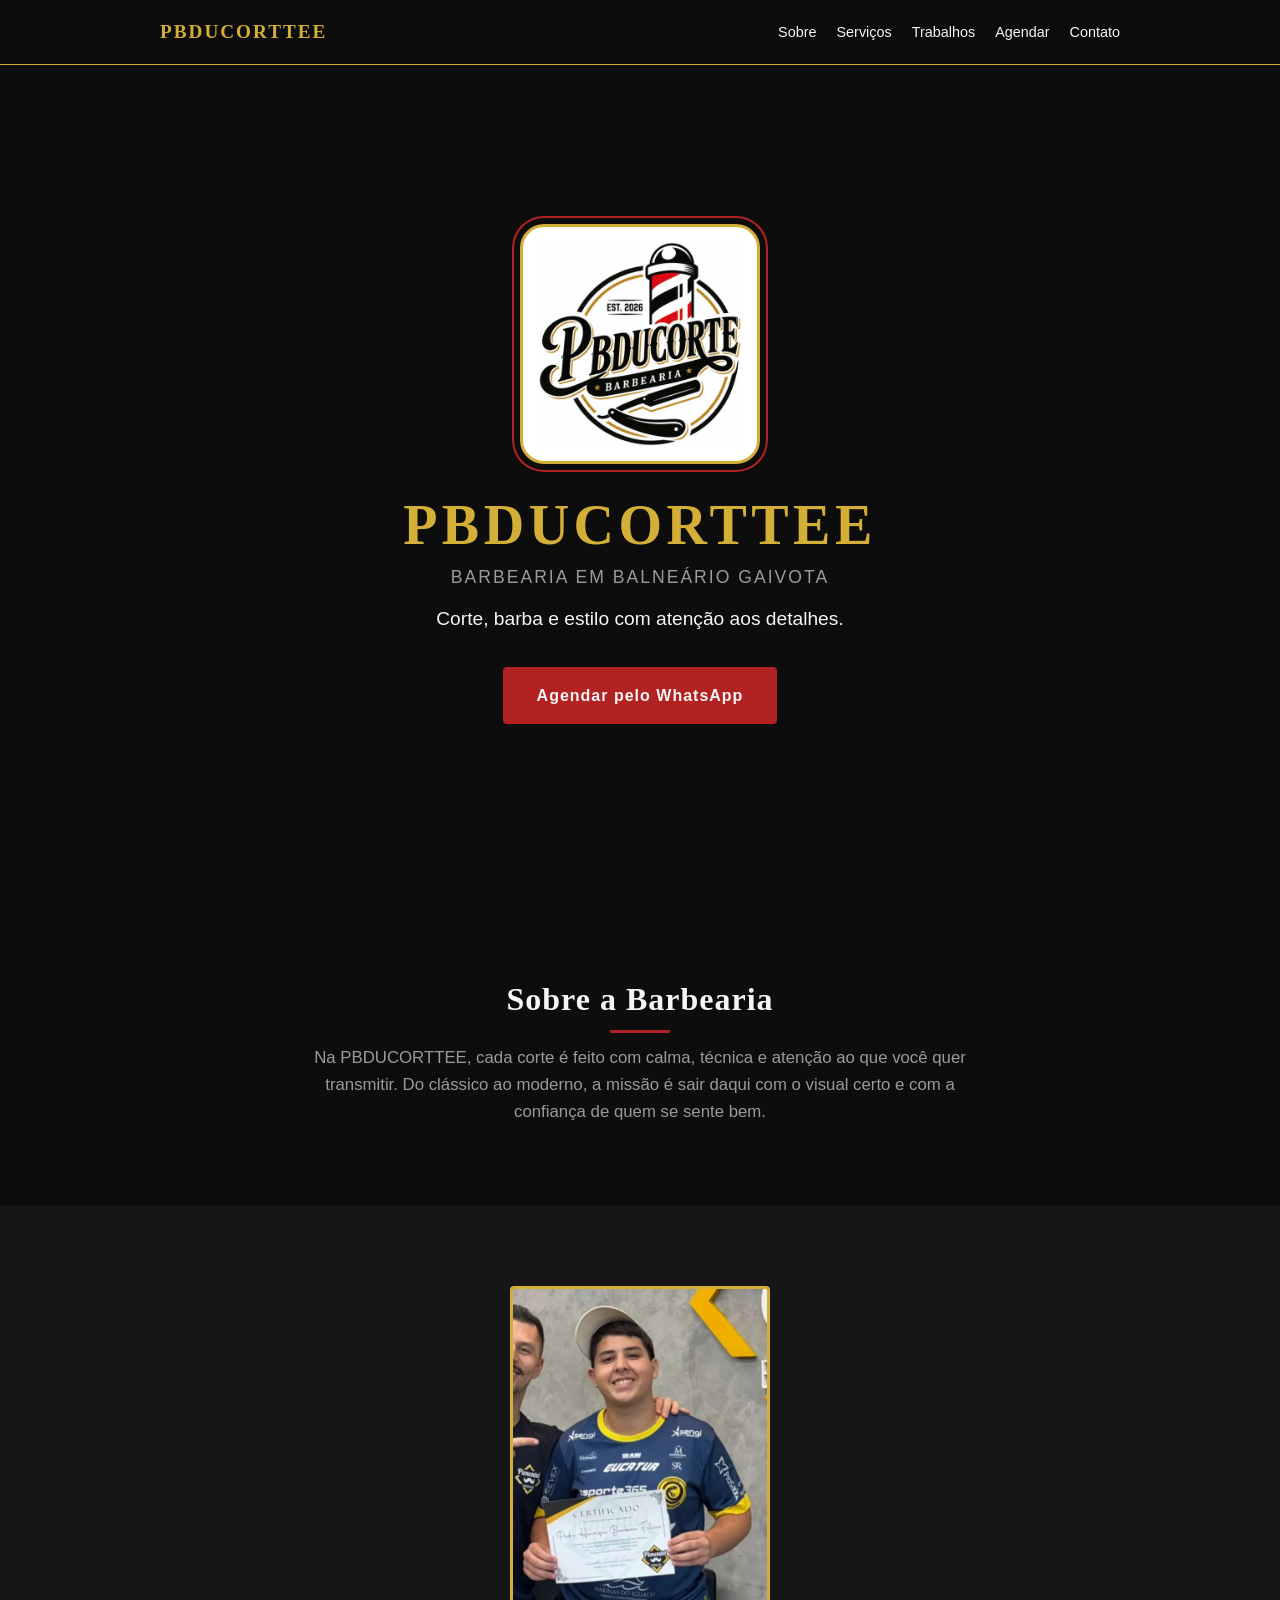
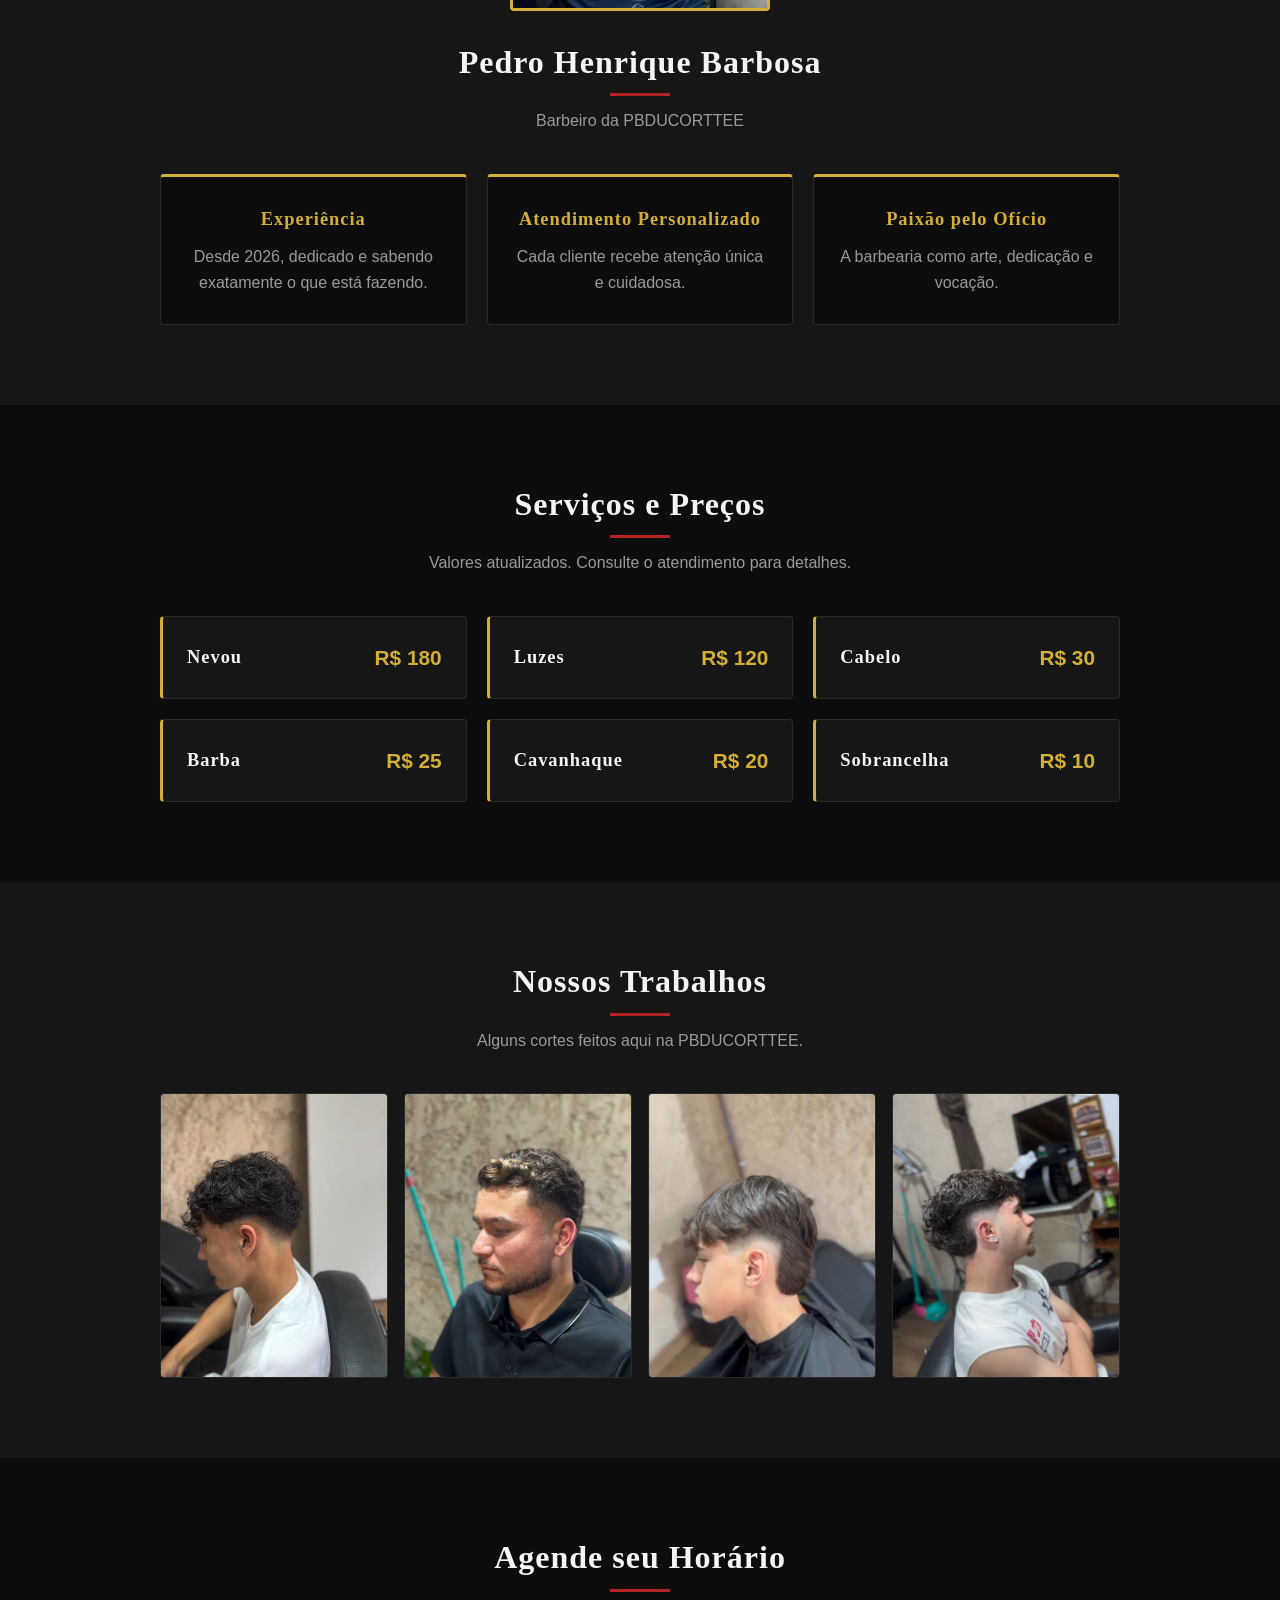
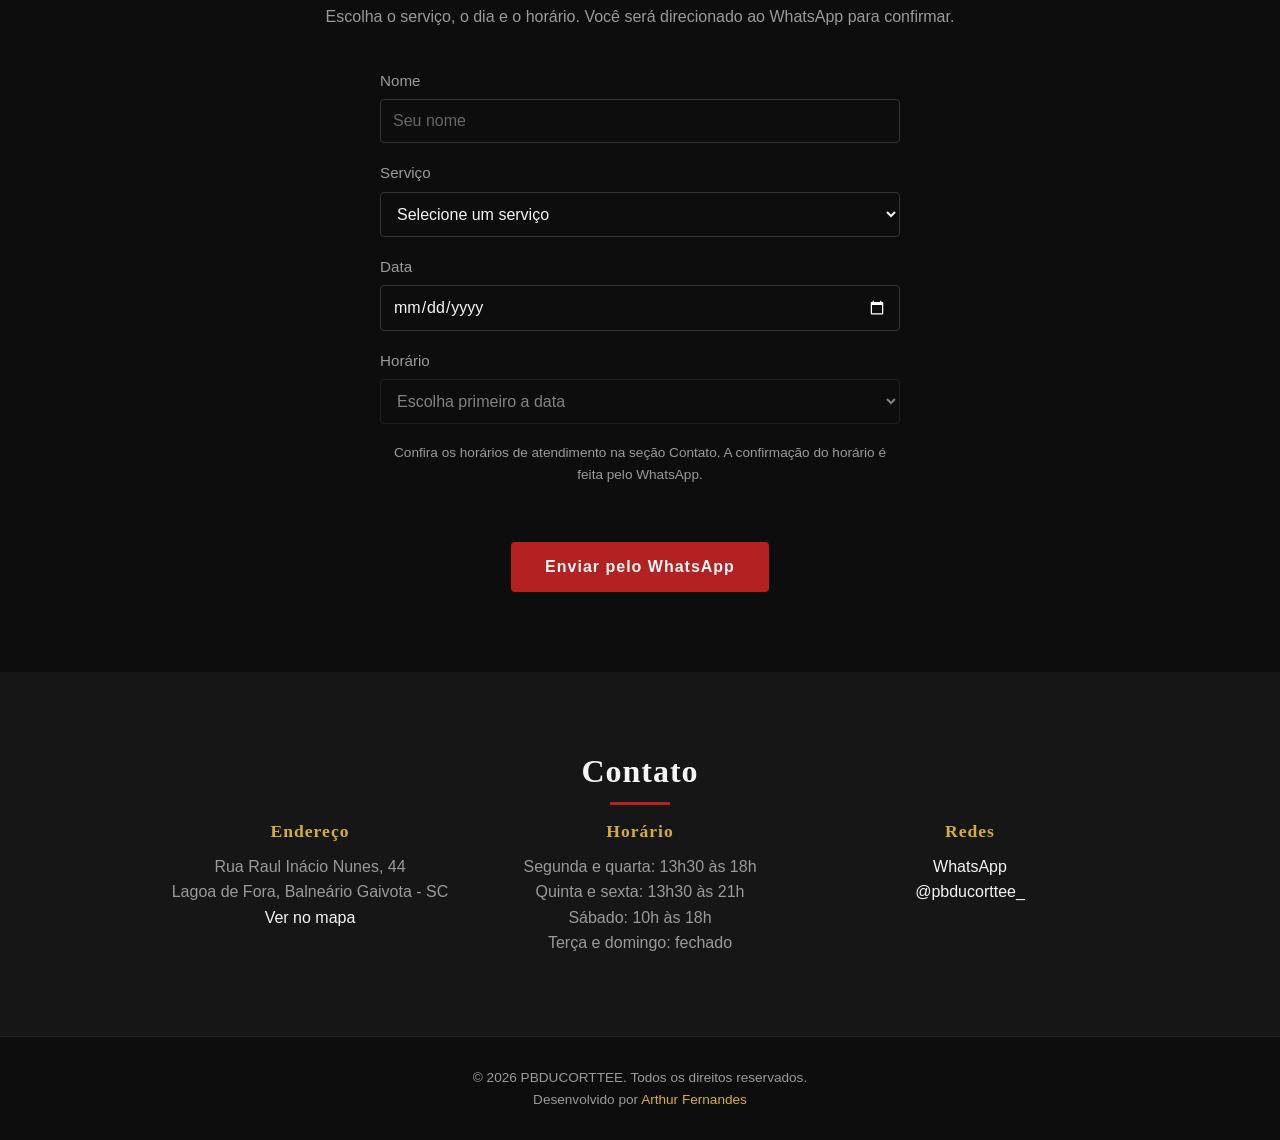
==== index.html @ 533d2fd8 "fix: troca tipo do dados estruturados para HairSalon" ====
<!DOCTYPE html>
<html lang="pt-BR">
<head>
  <meta charset="UTF-8">
  <meta name="viewport" content="width=device-width, initial-scale=1.0">
  <title>PBDUCORTTEE | Barbearia em Balneário Gaivota</title>
  <meta name="description" content="PBDUCORTTEE, barbearia em Balneário Gaivota. Cortes, barba e serviços com agendamento pelo WhatsApp.">
  <meta name="theme-color" content="#0d0d0d">
  <meta name="google-site-verification" content="HPlAgZOCqWRAjvNIIxCqsbNEyaFBF-H4wJ22MpNfLPE" />
  <link rel="canonical" href="https://arthurcodehub.github.io/pbducorttee-site/">

  <!-- Ícones -->
  <link rel="icon" href="assets/img/favicon.ico" sizes="any">
  <link rel="icon" type="image/png" sizes="32x32" href="assets/img/favicon-32.png">
  <link rel="apple-touch-icon" sizes="180x180" href="assets/img/apple-touch-icon.png">

  <!-- Prévia de compartilhamento (WhatsApp, Instagram, Facebook) -->
  <meta property="og:type" content="website">
  <meta property="og:locale" content="pt_BR">
  <meta property="og:site_name" content="PBDUCORTTEE">
  <meta property="og:title" content="PBDUCORTTEE | Barbearia em Balneário Gaivota">
  <meta property="og:description" content="Cortes, barba e serviços com agendamento pelo WhatsApp.">
  <meta property="og:url" content="https://arthurcodehub.github.io/pbducorttee-site/">
  <meta property="og:image" content="https://arthurcodehub.github.io/pbducorttee-site/assets/img/og.jpg">
  <meta property="og:image:width" content="1200">
  <meta property="og:image:height" content="630">
  <meta property="og:image:alt" content="Logo da PBDUCORTTEE, barbearia em Balneário Gaivota">
  <meta name="twitter:card" content="summary_large_image">

  <!-- Dados estruturados: horários e dados iguais aos da ficha do Google -->
  <script type="application/ld+json">
  {
    "@context": "https://schema.org",
    "@type": "HairSalon",
    "name": "PBDUCORTTEE",
    "url": "https://arthurcodehub.github.io/pbducorttee-site/",
    "image": "https://arthurcodehub.github.io/pbducorttee-site/assets/img/logo.png",
    "telephone": "+55 48 9643-7573",
    "address": {
      "@type": "PostalAddress",
      "streetAddress": "Rua Raul Inácio Nunes, 44 - Lagoa de Fora",
      "addressLocality": "Balneário Gaivota",
      "addressRegion": "SC",
      "postalCode": "88955-000",
      "addressCountry": "BR"
    },
    "openingHoursSpecification": [
      {
        "@type": "OpeningHoursSpecification",
        "dayOfWeek": ["Monday", "Wednesday"],
        "opens": "13:30",
        "closes": "18:00"
      },
      {
        "@type": "OpeningHoursSpecification",
        "dayOfWeek": ["Thursday", "Friday"],
        "opens": "13:30",
        "closes": "21:00"
      },
      {
        "@type": "OpeningHoursSpecification",
        "dayOfWeek": "Saturday",
        "opens": "10:00",
        "closes": "18:00"
      }
    ],
    "sameAs": ["https://www.instagram.com/pbducorttee_/"]
  }
  </script>

  <link rel="stylesheet" href="assets/css/style.css">
</head>
<body>

  <header class="site-header">
    <nav class="container nav" aria-label="Menu principal">
      <a href="#inicio" class="logo">PBDUCORTTEE</a>
      <ul class="nav-links">
        <li><a href="#sobre">Sobre</a></li>
        <li><a href="#servicos">Serviços</a></li>
        <li><a href="#trabalhos">Trabalhos</a></li>
        <li><a href="#agendar">Agendar</a></li>
        <li><a href="#contato">Contato</a></li>
      </ul>
    </nav>
  </header>

  <main>

    <!-- Apresentação -->
    <section id="inicio" class="hero">
      <div class="container hero-content">
        <img src="assets/img/logo.png" alt="Logo da PBDUCORTTEE" class="hero-logo" width="512" height="512">
        <h1>PBDUCORTTEE<span class="h1-apoio">Barbearia em Balneário Gaivota</span></h1>
        <p>Corte, barba e estilo com atenção aos detalhes.</p>
        <a href="#agendar" class="btn">Agendar pelo WhatsApp</a>
      </div>
    </section>

    <!-- Sobre -->
    <section id="sobre" class="secao">
      <div class="container">
        <h2 class="titulo-secao">Sobre a Barbearia</h2>
        <p class="texto-centro">
          Na PBDUCORTTEE, cada corte é feito com calma, técnica e atenção ao que você quer transmitir.
          Do clássico ao moderno, a missão é sair daqui com o visual certo e com a confiança de quem se sente bem.
        </p>
      </div>
    </section>

    <!-- Profissional -->
    <section id="profissional" class="secao secao-escura">
      <div class="container">
        <img src="assets/img/barbeiro.png" alt="Pedro Henrique Barbosa, barbeiro da PBDUCORTTEE" class="foto-profissional" loading="lazy">

        <h2 class="titulo-secao">Pedro Henrique Barbosa</h2>
        <p class="subtitulo">Barbeiro da PBDUCORTTEE</p>

        <ul class="destaques">
          <li class="destaque">
            <h3>Experiência</h3>
            <p>Desde 2026, dedicado e sabendo exatamente o que está fazendo.</p>
          </li>
          <li class="destaque">
            <h3>Atendimento Personalizado</h3>
            <p>Cada cliente recebe atenção única e cuidadosa.</p>
          </li>
          <li class="destaque">
            <h3>Paixão pelo Ofício</h3>
            <p>A barbearia como arte, dedicação e vocação.</p>
          </li>
        </ul>
      </div>
    </section>

    <!-- Serviços e preços -->
    <section id="servicos" class="secao">
      <div class="container">
        <h2 class="titulo-secao">Serviços e Preços</h2>
        <p class="subtitulo">Valores atualizados. Consulte o atendimento para detalhes.</p>

        <ul class="grid-servicos">
          <li class="card-servico">
            <h3>Nevou</h3>
            <span class="preco">R$ 180</span>
          </li>
          <li class="card-servico">
            <h3>Luzes</h3>
            <span class="preco">R$ 120</span>
          </li>
          <li class="card-servico">
            <h3>Cabelo</h3>
            <span class="preco">R$ 30</span>
          </li>
          <li class="card-servico">
            <h3>Barba</h3>
            <span class="preco">R$ 25</span>
          </li>
          <li class="card-servico">
            <h3>Cavanhaque</h3>
            <span class="preco">R$ 20</span>
          </li>
          <li class="card-servico">
            <h3>Sobrancelha</h3>
            <span class="preco">R$ 10</span>
          </li>
        </ul>
      </div>
    </section>

    <!-- Trabalhos -->
    <section id="trabalhos" class="secao secao-escura">
      <div class="container">
        <h2 class="titulo-secao">Nossos Trabalhos</h2>
        <p class="subtitulo">Alguns cortes feitos aqui na PBDUCORTTEE.</p>

        <ul class="galeria">
          <li>
            <img src="assets/img/fotos/corte-01.png" alt="Corte masculino com acabamento detalhado" loading="lazy">
          </li>
          <li>
            <img src="assets/img/fotos/corte-02.png" alt="Corte masculino com estilo moderno" loading="lazy">
          </li>
          <li>
            <img src="assets/img/fotos/corte-03.png" alt="Corte masculino com acabamento na navalha" loading="lazy">
          </li>
          <li>
            <img src="assets/img/fotos/corte-04.png" alt="Corte masculino com barba aparada" loading="lazy">
          </li>
        </ul>
      </div>
    </section>

    <!-- Agendamento -->
    <section id="agendar" class="secao">
      <div class="container">
        <h2 class="titulo-secao">Agende seu Horário</h2>
        <p class="subtitulo">Escolha o serviço, o dia e o horário. Você será direcionado ao WhatsApp para confirmar.</p>

        <form id="form-agendamento" class="form-agendamento" novalidate>
          <label>
            Nome
            <input type="text" id="nome" name="nome" placeholder="Seu nome" autocomplete="name" required>
          </label>

          <label>
            Serviço
            <select id="servico" name="servico" required>
              <option value="">Selecione um serviço</option>
              <option value="Nevou (R$ 180)">Nevou (R$ 180)</option>
              <option value="Luzes (R$ 120)">Luzes (R$ 120)</option>
              <option value="Cabelo (R$ 30)">Cabelo (R$ 30)</option>
              <option value="Barba (R$ 25)">Barba (R$ 25)</option>
              <option value="Cavanhaque (R$ 20)">Cavanhaque (R$ 20)</option>
              <option value="Sobrancelha (R$ 10)">Sobrancelha (R$ 10)</option>
            </select>
          </label>

          <label>
            Data
            <input type="date" id="data" name="data" required>
          </label>

          <label>
            Horário
            <select id="horario" name="horario" required disabled>
              <option value="">Escolha primeiro a data</option>
            </select>
          </label>

          <p class="aviso">Confira os horários de atendimento na seção Contato. A confirmação do horário é feita pelo WhatsApp.</p>

          <p class="mensagem-erro" id="erro" role="alert" aria-live="polite"></p>

          <button type="submit" class="btn">Enviar pelo WhatsApp</button>
        </form>
      </div>
    </section>

    <!-- Contato e localização -->
    <section id="contato" class="secao secao-escura">
      <div class="container">
        <h2 class="titulo-secao">Contato</h2>

        <div class="contato-grid">
          <div class="contato-item">
            <h3>Endereço</h3>
            <p>Rua Raul Inácio Nunes, 44<br>Lagoa de Fora, Balneário Gaivota - SC</p>
            <p>
              <a href="https://www.google.com/maps/search/?api=1&amp;query=Rua+Raul+Inacio+Nunes+44+Balneario+Gaivota"
                 target="_blank" rel="noopener">Ver no mapa</a>
            </p>
          </div>

          <div class="contato-item">
            <h3>Horário</h3>
            <p>Segunda e quarta: 13h30 às 18h</p>
            <p>Quinta e sexta: 13h30 às 21h</p>
            <p>Sábado: 10h às 18h</p>
            <p>Terça e domingo: fechado</p>
          </div>

          <div class="contato-item">
            <h3>Redes</h3>
            <p><a href="https://wa.me/554896437573" target="_blank" rel="noopener">WhatsApp</a></p>
            <p><a href="https://www.instagram.com/pbducorttee_/" target="_blank" rel="noopener">@pbducorttee_</a></p>
          </div>
        </div>
      </div>
    </section>

  </main>

  <footer class="site-footer">
    <p>&copy; 2026 PBDUCORTTEE. Todos os direitos reservados.</p>
    <p>Desenvolvido por <a href="https://www.instagram.com/fernandes.zwx_/" target="_blank" rel="noopener">Arthur Fernandes</a></p>
  </footer>

  <script src="assets/js/agendamento.js" defer></script>
</body>
</html>
---- assets/css/style.css ----
/* ==========================================================================
   PBDUCORTTEE — estilos globais
   ========================================================================== */

/* Variáveis da marca (preto, branco, dourado, vermelho) */
:root {
  --cor-fundo: #0d0d0d;
  --cor-fundo-secundario: #161616;
  --cor-borda: #2a2a2a;
  --cor-texto: #f5f5f5;
  --cor-texto-suave: #9a9a9a;
  --cor-dourado: #d4af37;
  --cor-vermelho: #b22222;

  --fonte-corpo: "Helvetica Neue", Arial, sans-serif;
  --fonte-titulo: Georgia, "Times New Roman", serif;

  --largura-maxima: 1000px;
  --espaco-secao: 80px;
  --altura-header: 64px;

  /* Deixa campos de data, hora e barras de rolagem no tema escuro */
  color-scheme: dark;
}

/* Reset básico */
*,
*::before,
*::after {
  box-sizing: border-box;
  margin: 0;
  padding: 0;
}

html {
  -webkit-text-size-adjust: 100%;
  scroll-behavior: smooth;
  /* Compensa o header fixo ao navegar pelas âncoras */
  scroll-padding-top: var(--altura-header);
}

body {
  font-family: var(--fonte-corpo);
  background: var(--cor-fundo);
  color: var(--cor-texto);
  line-height: 1.6;
  -webkit-font-smoothing: antialiased;
}

a {
  color: var(--cor-dourado);
  text-decoration: none;
}

a:hover {
  color: var(--cor-texto);
}

ul {
  list-style: none;
}

img {
  max-width: 100%;
  display: block;
}

h1,
h2,
h3 {
  font-family: var(--fonte-titulo);
  letter-spacing: 1px;
  text-wrap: balance;
}

::placeholder {
  color: #666;
}

option {
  background: var(--cor-fundo);
}

/* Foco visível para navegação por teclado */
:focus-visible {
  outline: 2px solid var(--cor-dourado);
  outline-offset: 3px;
}

/* Layout */
.container {
  max-width: var(--largura-maxima);
  margin: 0 auto;
  padding: 0 20px;
}

.secao {
  padding: var(--espaco-secao) 0;
}

.secao-escura {
  background: var(--cor-fundo-secundario);
}

/* Títulos de seção */
.titulo-secao {
  text-align: center;
  font-size: clamp(1.6rem, 4.5vw, 2rem);
  line-height: 1.2;
  margin-bottom: 12px;
}

.titulo-secao::after {
  content: "";
  display: block;
  width: 60px;
  height: 3px;
  margin: 12px auto 0;
  background: var(--cor-vermelho);
}

.subtitulo,
.texto-centro {
  text-align: center;
  color: var(--cor-texto-suave);
  margin-bottom: 40px;
}

.texto-centro {
  max-width: 700px;
  margin-left: auto;
  margin-right: auto;
  margin-bottom: 0;
  font-size: 1.05rem;
}

/* Header fixo */
.site-header {
  position: fixed;
  top: 0;
  left: 0;
  width: 100%;
  background: rgba(13, 13, 13, 0.95);
  -webkit-backdrop-filter: blur(6px);
  backdrop-filter: blur(6px);
  border-bottom: 1px solid var(--cor-dourado);
  z-index: 10;
}

.nav {
  display: flex;
  justify-content: space-between;
  align-items: center;
  height: var(--altura-header);
}

.logo {
  font-family: var(--fonte-titulo);
  font-size: 1.2rem;
  font-weight: bold;
  color: var(--cor-dourado);
  letter-spacing: 2px;
}

.logo:hover {
  color: var(--cor-dourado);
}

.nav-links {
  display: flex;
  flex-wrap: wrap;
  gap: 20px;
}

.nav-links a {
  color: var(--cor-texto);
  font-size: 0.9rem;
}

.nav-links a:hover {
  color: var(--cor-dourado);
}

/* Hero */
.hero {
  min-height: 100vh;
  min-height: 100svh;
  display: flex;
  align-items: center;
  justify-content: center;
  text-align: center;
  padding: calc(var(--altura-header) + 24px) 0 40px;
  background:
    linear-gradient(rgba(13, 13, 13, 0.7), rgba(13, 13, 13, 0.95)),
    var(--cor-fundo);
}

.hero h1 {
  font-size: clamp(1.9rem, 7.5vw, 3.5rem);
  line-height: 1.2;
  letter-spacing: 0.08em;
  color: var(--cor-dourado);
}

.hero p {
  max-width: 520px;
  margin: 16px auto 32px;
  font-size: clamp(1rem, 3.5vw, 1.2rem);
}

/* Logo no centro da apresentação, em moldura redonda */
/* Logo no centro da apresentação, em quadrado arredondado */
/* Logo no centro da apresentação, em quadrado arredondado */
.hero-logo {
  width: min(240px, 60vw);
  height: auto;
  aspect-ratio: 1 / 1;
  margin: 0 auto 28px;
  padding: 10px;
  object-fit: contain;
  background: #ffffff;
  border: 3px solid var(--cor-dourado);
  border-radius: 24px;
  box-shadow: 0 0 0 6px var(--cor-fundo), 0 0 0 8px var(--cor-vermelho);
}

/* Botões */
.btn {
  display: inline-flex;
  align-items: center;
  justify-content: center;
  min-height: 48px;
  padding: 14px 32px;
  background: var(--cor-vermelho);
  color: var(--cor-texto);
  border: 2px solid var(--cor-vermelho);
  border-radius: 4px;
  font-family: var(--fonte-corpo);
  font-size: 1rem;
  font-weight: bold;
  letter-spacing: 1px;
  cursor: pointer;
  transition: background 0.2s, color 0.2s, border-color 0.2s;
}

.btn:hover {
  background: transparent;
  color: var(--cor-dourado);
  border-color: var(--cor-dourado);
}

/* Serviços */
.grid-servicos {
  display: grid;
  grid-template-columns: repeat(auto-fit, minmax(260px, 1fr));
  gap: 20px;
}

.card-servico {
  display: flex;
  justify-content: space-between;
  align-items: center;
  gap: 12px;
  padding: 24px;
  background: var(--cor-fundo-secundario);
  border: 1px solid var(--cor-borda);
  border-left: 3px solid var(--cor-dourado);
  border-radius: 4px;
}

.card-servico h3 {
  font-size: 1.15rem;
  color: var(--cor-texto);
}

.preco {
  color: var(--cor-dourado);
  font-size: 1.3rem;
  font-weight: bold;
  white-space: nowrap;
}

/* Galeria: 4 colunas no desktop */
.galeria {
  display: grid;
  grid-template-columns: repeat(4, minmax(0, 1fr));
  gap: 16px;
}

.galeria img {
  width: 100%;
  aspect-ratio: 4 / 5;
  object-fit: cover;
  border: 1px solid var(--cor-borda);
  border-radius: 4px;
  transition: transform 0.3s, border-color 0.3s;
}

/* Hover só em aparelhos com mouse, para não "grudar" no toque */
@media (hover: hover) {
  .galeria img:hover {
    transform: scale(1.02);
    border-color: var(--cor-dourado);
  }
}

/* Formulário de agendamento */
.form-agendamento {
  max-width: 520px;
  margin: 0 auto;
  display: grid;
  gap: 18px;
}

.form-agendamento label {
  display: grid;
  gap: 6px;
  font-size: 0.95rem;
  color: var(--cor-texto-suave);
}

.form-agendamento input,
.form-agendamento select {
  width: 100%;
  padding: 12px;
  background: var(--cor-fundo);
  border: 1px solid #333;
  border-radius: 4px;
  color: var(--cor-texto);
  font-family: inherit;
  font-size: 1rem; /* 16px evita o zoom automático no iPhone */
}

.form-agendamento input:focus,
.form-agendamento select:focus {
  outline: none;
  border-color: var(--cor-dourado);
  box-shadow: 0 0 0 3px rgba(212, 175, 55, 0.25);
}

.form-agendamento .btn {
  justify-self: center;
}

.mensagem-erro {
  min-height: 1.4em;
  text-align: center;
  color: var(--cor-vermelho);
  font-size: 0.9rem;
}

.aviso {
  text-align: center;
  font-size: 0.85rem;
  color: var(--cor-texto-suave);
}

/* Destaques do profissional */
.foto-profissional {
  width: min(260px, 70vw);
  aspect-ratio: 4 / 5;
  object-fit: cover;
  margin: 0 auto 32px;
  border: 3px solid var(--cor-dourado);
  border-radius: 4px;
}

.destaques {
  display: grid;
  grid-template-columns: repeat(auto-fit, minmax(240px, 1fr));
  gap: 20px;
}

.destaque {
  padding: 28px 24px;
  text-align: center;
  background: var(--cor-fundo);
  border: 1px solid var(--cor-borda);
  border-top: 3px solid var(--cor-dourado);
  border-radius: 4px;
}

.destaque h3 {
  margin-bottom: 10px;
  font-size: 1.15rem;
  color: var(--cor-dourado);
}

.destaque p {
  color: var(--cor-texto-suave);
}

/* Contato */
.contato-grid {
  display: grid;
  grid-template-columns: repeat(auto-fit, minmax(260px, 1fr));
  gap: 30px;
  text-align: center;
}

.contato-item h3 {
  margin-bottom: 8px;
  font-size: 1.1rem;
  color: var(--cor-dourado);
}

.contato-item p {
  color: var(--cor-texto-suave);
}

.contato-item a {
  color: var(--cor-texto);
}

.contato-item a:hover {
  color: var(--cor-dourado);
}

/* Footer */
.site-footer {
  padding: 30px 20px;
  text-align: center;
  font-size: 0.85rem;
  color: var(--cor-texto-suave);
  border-top: 1px solid #222;
}

/* ==========================================================================
   Responsivo
   ========================================================================== */

/* Tablet */
@media (max-width: 900px) {
  .galeria {
    grid-template-columns: repeat(2, minmax(0, 1fr));
  }
}

/* Celular */
@media (max-width: 640px) {
  :root {
    --espaco-secao: 56px;
    --altura-header: 96px;
  }

  /* Logo em cima e links embaixo, centralizados */
  .nav {
    flex-direction: column;
    justify-content: center;
    gap: 6px;
    height: auto;
    min-height: var(--altura-header);
    padding: 10px 0;
  }

  .logo {
    font-size: 1.1rem;
  }

  .nav-links {
    justify-content: center;
    gap: 4px 14px;
  }

  .nav-links a {
    display: inline-block;
    padding: 6px 2px;
    font-size: 0.8rem;
  }

  .titulo-secao {
    margin-bottom: 10px;
  }

  .subtitulo,
  .texto-centro {
    margin-bottom: 28px;
  }

  .hero .btn {
    width: min(100%, 300px);
  }

  .galeria {
    gap: 12px;
  }

  .card-servico {
    padding: 20px;
  }

  .destaque {
    padding: 24px 20px;
  }

  .foto-profissional {
    margin-bottom: 28px;
  }

  .form-agendamento {
    gap: 16px;
  }

  .form-agendamento .btn {
    width: 100%;
  }

  .contato-grid {
    gap: 24px;
  }
}

/* Celulares pequenos (ex.: iPhone SE, Android compacto) */
@media (max-width: 360px) {
  .container {
    padding: 0 16px;
  }

  .nav-links {
    gap: 4px 10px;
  }

  .nav-links a {
    font-size: 0.75rem;
  }

  .hero-logo {
    width: min(180px, 50vw);
  }
}

/* Respeita quem prefere menos movimento */
@media (prefers-reduced-motion: reduce) {
  html {
    scroll-behavior: auto;
  }

  *,
  *::before,
  *::after {
    transition: none !important;
    animation: none !important;
  }
}

.form-agendamento select:disabled {
  opacity: 0.5;
  cursor: not-allowed;
}

/* Termo de busca no H1, em linha menor abaixo do nome */
.h1-apoio {
  display: block;
  margin-top: 8px;
  font-family: var(--fonte-corpo);
  font-size: clamp(0.85rem, 3vw, 1.1rem);
  font-weight: normal;
  letter-spacing: 2px;
  text-transform: uppercase;
  color: var(--cor-texto-suave);
}
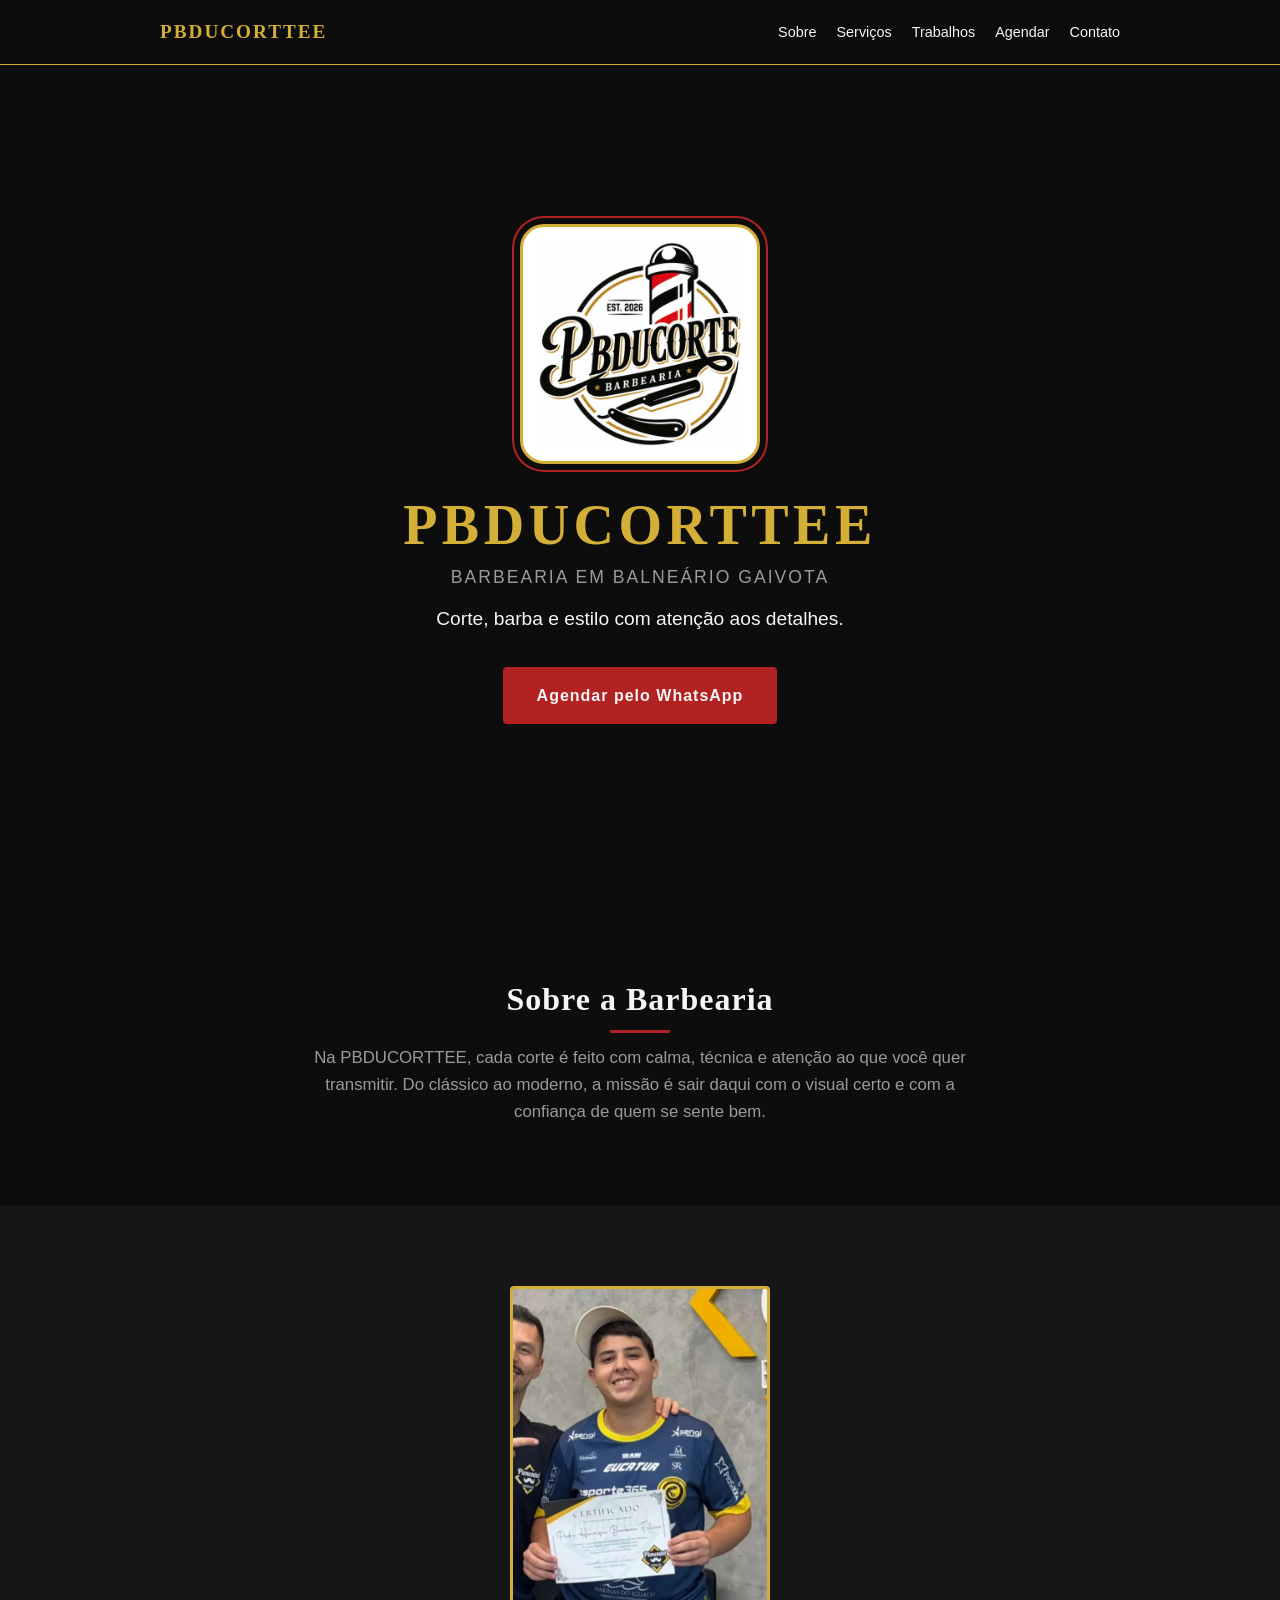
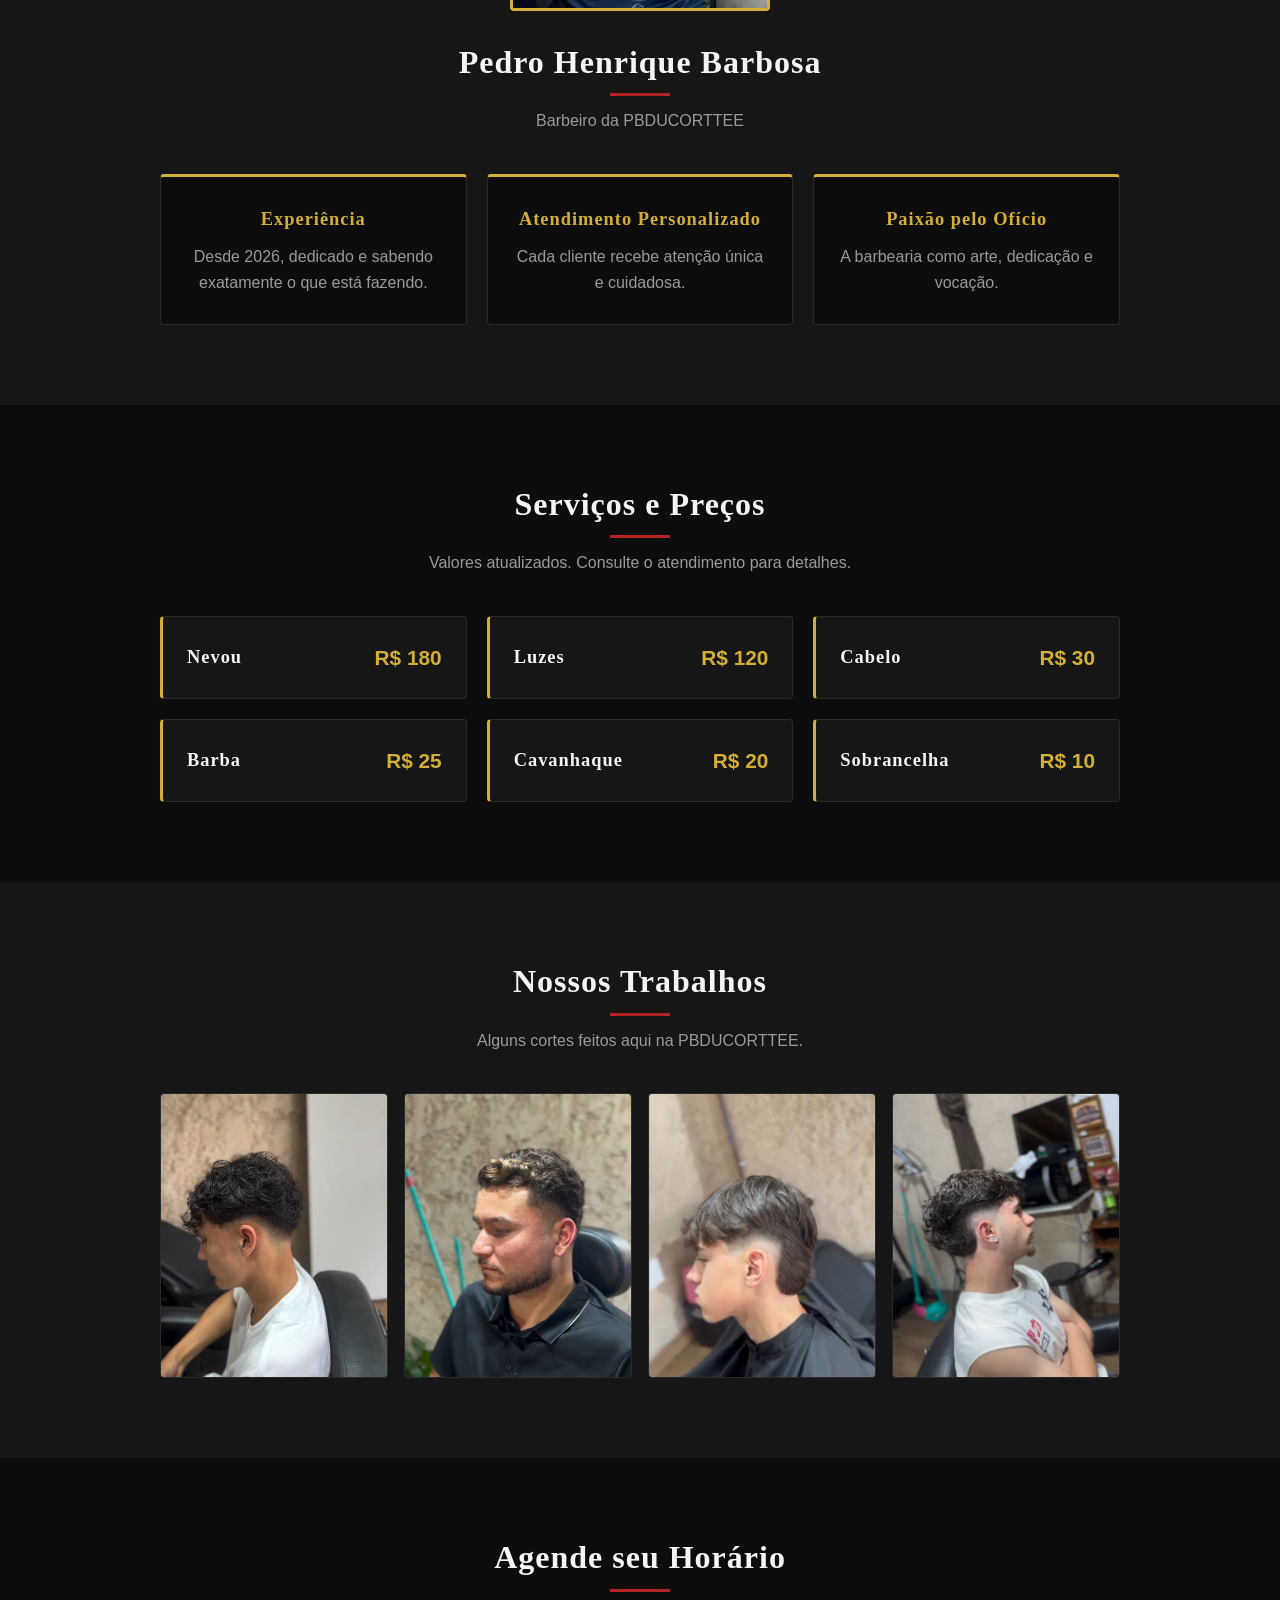
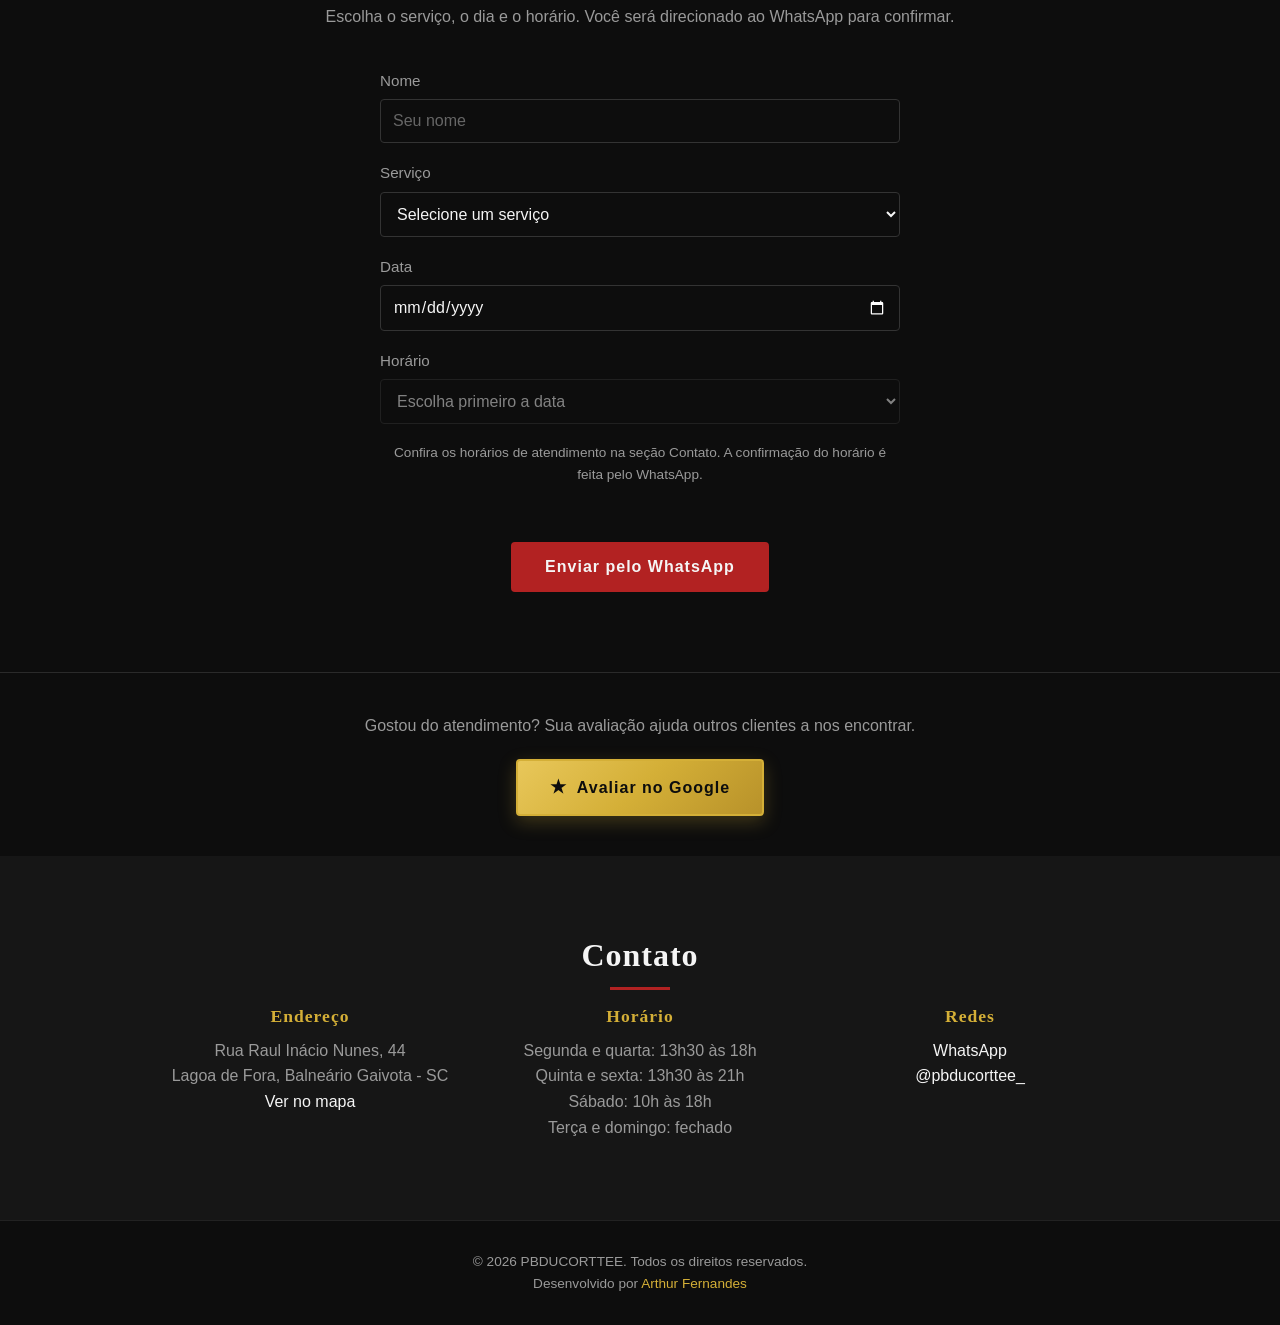
==== commit 87a06c80: "feat: adiciona faixa de avaliação antes do rodapé" ====
--- a/index.html
+++ b/index.html
@@ -36,6 +36,7 @@
     "url": "https://arthurcodehub.github.io/pbducorttee-site/",
     "image": "https://arthurcodehub.github.io/pbducorttee-site/assets/img/logo.png",
     "telephone": "+55 48 9643-7573",
+    "priceRange": "R$ 10 – R$ 180",
     "address": {
       "@type": "PostalAddress",
       "streetAddress": "Rua Raul Inácio Nunes, 44 - Lagoa de Fora",
@@ -237,6 +238,12 @@
       </div>
     </section>
 
+    <section class="secao-avaliacao">
+     <div class="container">
+        <p>Gostou do atendimento? Sua avaliação ajuda outros clientes a nos encontrar.</p>
+        <a href="https://g.page/r/CUrLeezlj0ZXEBM/review" class="btn btn-avaliar" target="_blank" rel="noopener">Avaliar no Google</a>
+     </div>
+    </section>
     <!-- Contato e localização -->
     <section id="contato" class="secao secao-escura">
       <div class="container">
--- a/assets/css/style.css
+++ b/assets/css/style.css
@@ -558,4 +558,76 @@
   letter-spacing: 2px;
   text-transform: uppercase;
   color: var(--cor-texto-suave);
+}
+
+/* Faixa de avaliação antes do rodapé */
+.secao-avaliacao {
+  padding: 40px 0;
+  text-align: center;
+  border-top: 1px solid var(--cor-borda);
+}
+
+.secao-avaliacao p {
+  margin-bottom: 20px;
+  color: var(--cor-texto-suave);
+}
+
+/* Botão de avaliação: dourado, com estrela e leve brilho ao passar o mouse */
+.btn-avaliar {
+  position: relative;
+  overflow: hidden;
+  display: inline-flex;
+  align-items: center;
+  gap: 10px;
+  background: linear-gradient(135deg, #e8c75a 0%, var(--cor-dourado) 50%, #b8922a 100%);
+  color: var(--cor-fundo);
+  border: 2px solid var(--cor-dourado);
+  box-shadow: 0 6px 18px rgba(212, 175, 55, 0.25);
+}
+
+.btn-avaliar::before {
+  content: "★";
+  font-size: 1.1rem;
+  line-height: 1;
+}
+
+.btn-avaliar::after {
+  content: "";
+  position: absolute;
+  top: 0;
+  left: -75%;
+  width: 50%;
+  height: 100%;
+  background: linear-gradient(120deg, transparent, rgba(255, 255, 255, 0.45), transparent);
+  transform: skewX(-20deg);
+  pointer-events: none;
+}
+
+.btn-avaliar:hover {
+  background: var(--cor-dourado);
+  color: var(--cor-fundo);
+  border-color: #f5e08a;
+  box-shadow: 0 8px 24px rgba(212, 175, 55, 0.45);
+  transform: translateY(-2px);
+}
+
+.btn-avaliar:hover::after {
+  animation: brilho 0.9s ease;
+}
+
+@keyframes brilho {
+  from { left: -75%; }
+  to { left: 130%; }
+}
+
+/* Quem prefere menos movimento não vê o brilho nem o deslocamento */
+@media (prefers-reduced-motion: reduce) {
+  .btn-avaliar,
+  .btn-avaliar:hover {
+    transform: none;
+  }
+
+  .btn-avaliar:hover::after {
+    animation: none;
+  }
 }
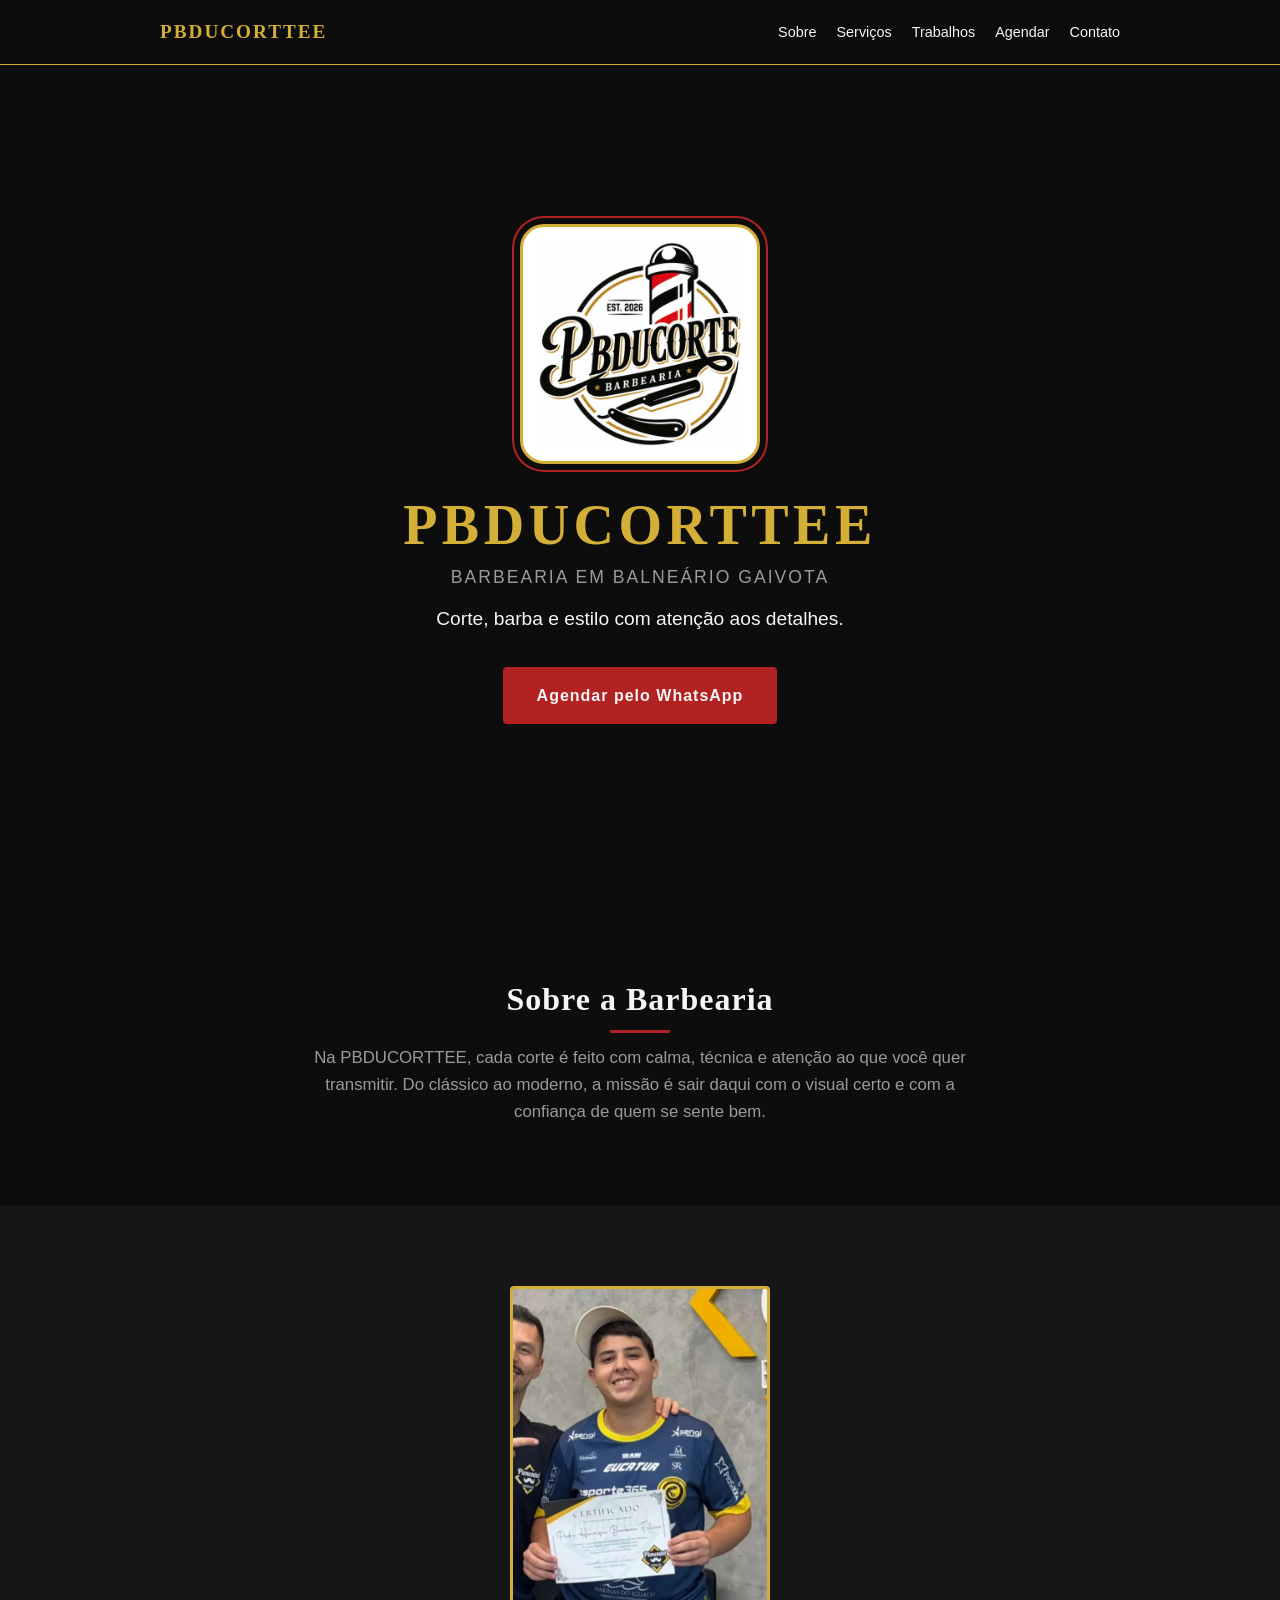
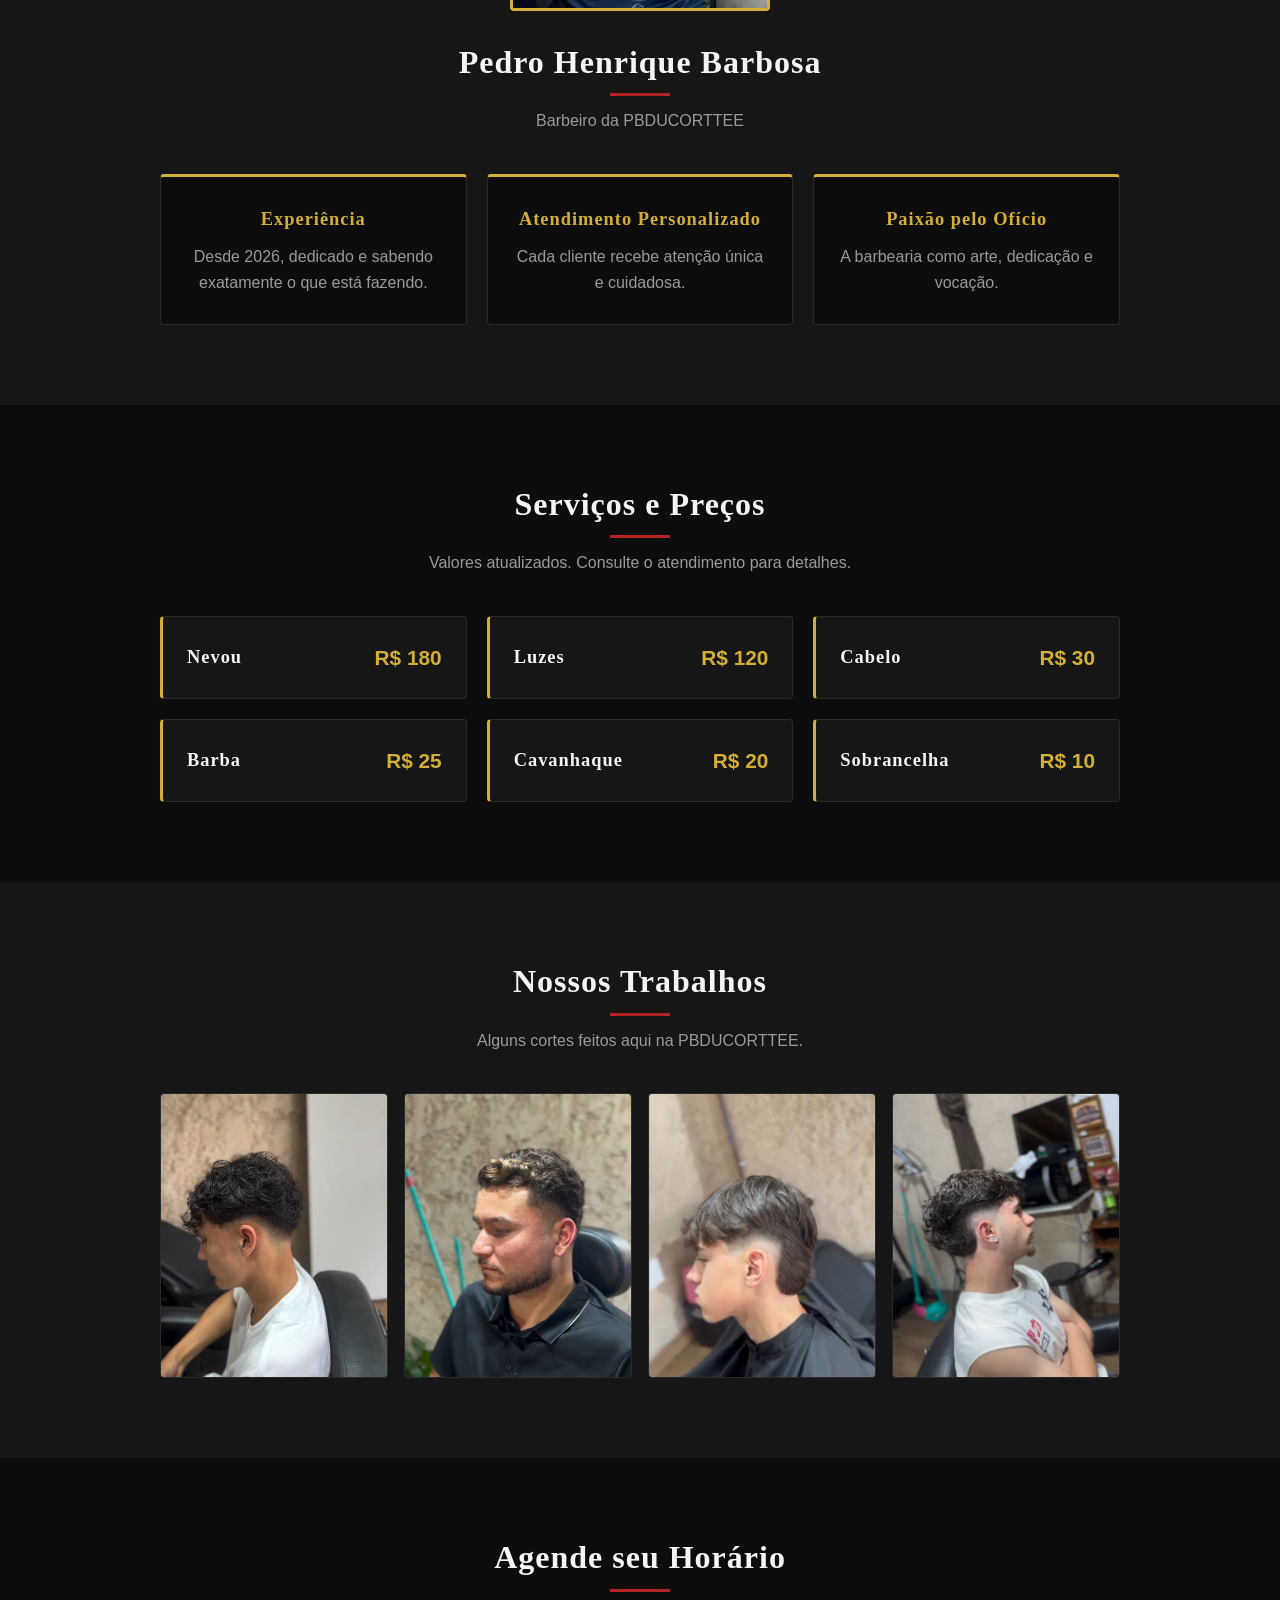
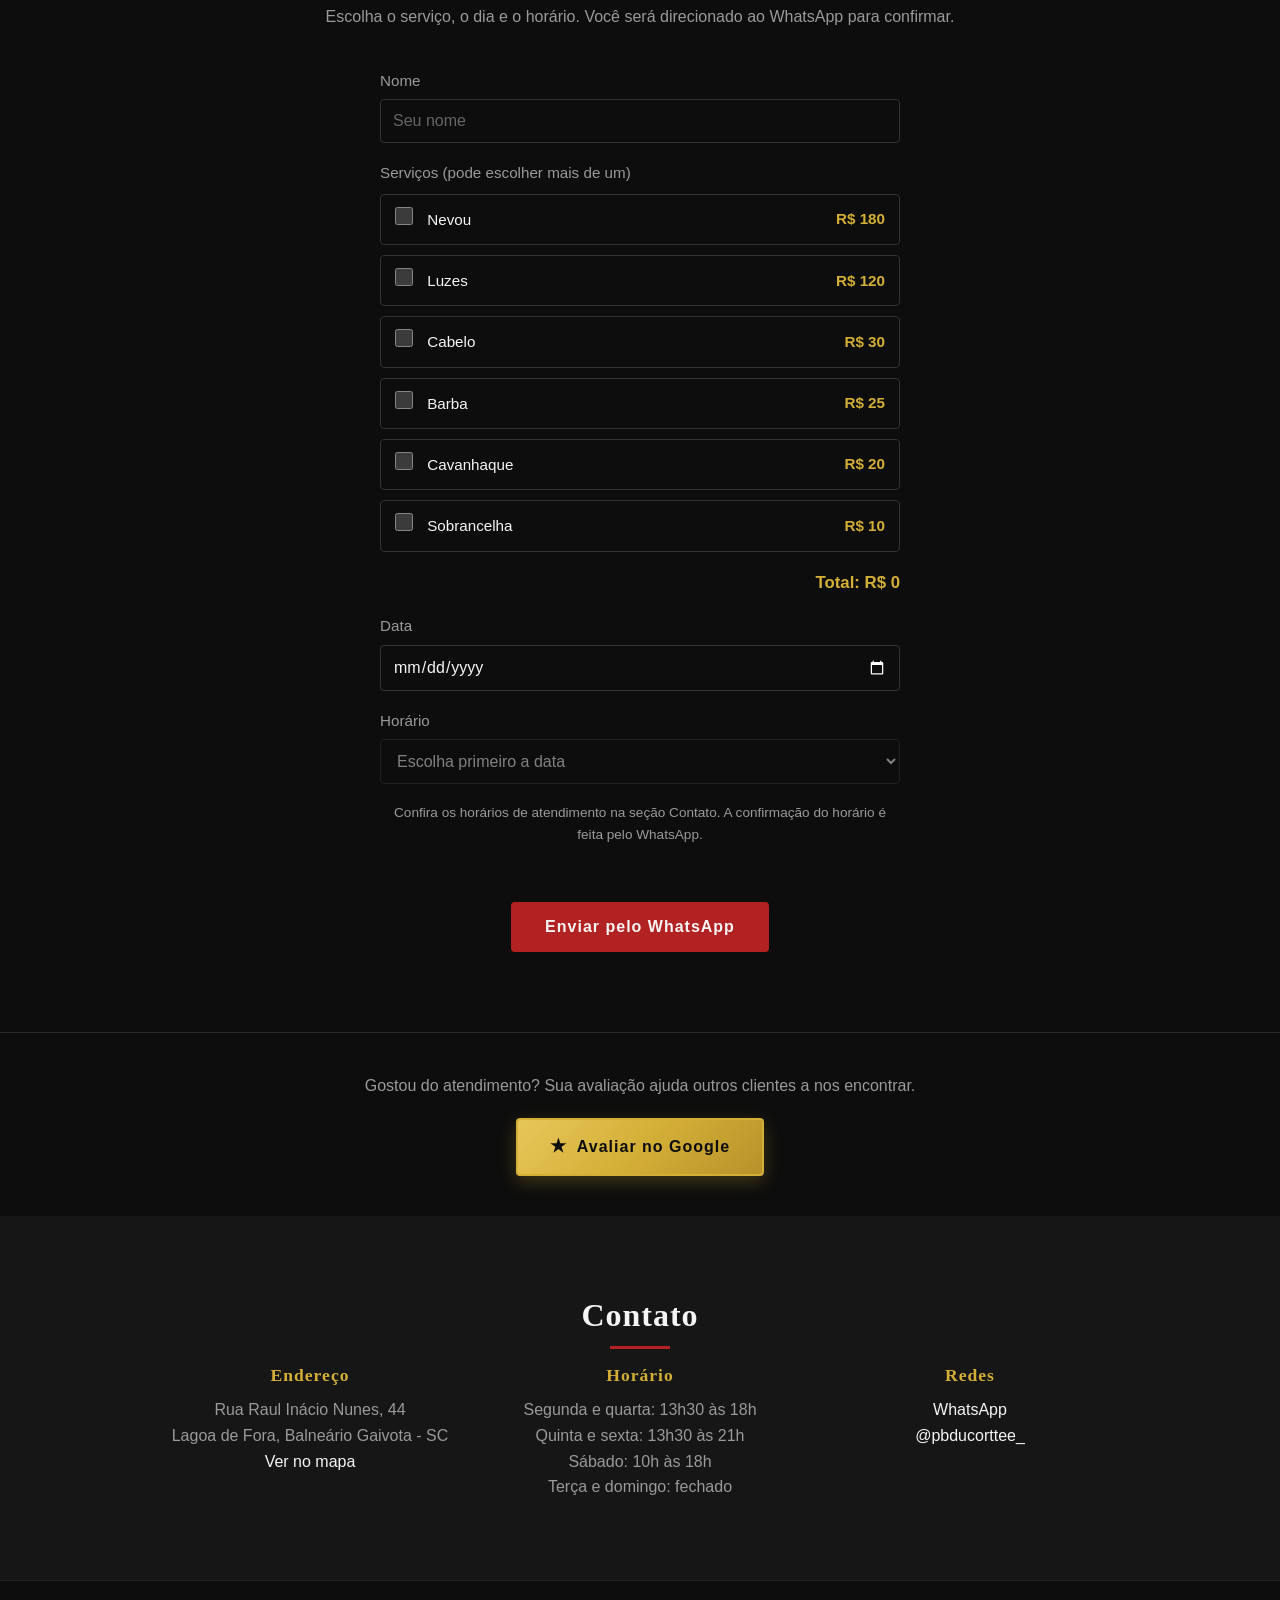
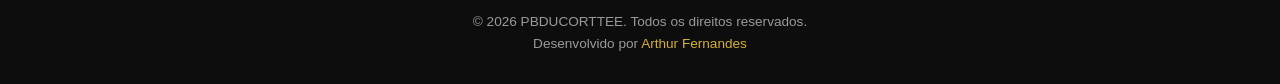
==== commit 5ec88327: "feat: permite escolher mais de um serviço no agendamento" ====
--- a/index.html
+++ b/index.html
@@ -204,18 +204,36 @@
             <input type="text" id="nome" name="nome" placeholder="Seu nome" autocomplete="name" required>
           </label>
 
-          <label>
-            Serviço
-            <select id="servico" name="servico" required>
-              <option value="">Selecione um serviço</option>
-              <option value="Nevou (R$ 180)">Nevou (R$ 180)</option>
-              <option value="Luzes (R$ 120)">Luzes (R$ 120)</option>
-              <option value="Cabelo (R$ 30)">Cabelo (R$ 30)</option>
-              <option value="Barba (R$ 25)">Barba (R$ 25)</option>
-              <option value="Cavanhaque (R$ 20)">Cavanhaque (R$ 20)</option>
-              <option value="Sobrancelha (R$ 10)">Sobrancelha (R$ 10)</option>
-            </select>
-          </label>
+          <fieldset class="grupo-servicos">
+            <legend>Serviços (pode escolher mais de um)</legend>
+
+            <label class="opcao-servico">
+              <span><input type="checkbox" name="servico" value="Nevou" data-preco="180"> Nevou</span>
+              <span class="preco-opcao">R$ 180</span>
+            </label>
+            <label class="opcao-servico">
+              <span><input type="checkbox" name="servico" value="Luzes" data-preco="120"> Luzes</span>
+              <span class="preco-opcao">R$ 120</span>
+            </label>
+            <label class="opcao-servico">
+              <span><input type="checkbox" name="servico" value="Cabelo" data-preco="30"> Cabelo</span>
+              <span class="preco-opcao">R$ 30</span>
+            </label>
+            <label class="opcao-servico">
+              <span><input type="checkbox" name="servico" value="Barba" data-preco="25"> Barba</span>
+              <span class="preco-opcao">R$ 25</span>
+            </label>
+            <label class="opcao-servico">
+              <span><input type="checkbox" name="servico" value="Cavanhaque" data-preco="20"> Cavanhaque</span>
+              <span class="preco-opcao">R$ 20</span>
+            </label>
+            <label class="opcao-servico">
+              <span><input type="checkbox" name="servico" value="Sobrancelha" data-preco="10"> Sobrancelha</span>
+              <span class="preco-opcao">R$ 10</span>
+            </label>
+          </fieldset>
+
+          <p class="total-servicos" id="total-servicos" aria-live="polite">Total: R$ 0</p>
 
           <label>
             Data
--- a/assets/css/style.css
+++ b/assets/css/style.css
@@ -208,8 +208,7 @@
   font-size: clamp(1rem, 3.5vw, 1.2rem);
 }
 
-/* Logo no centro da apresentação, em moldura redonda */
-/* Logo no centro da apresentação, em quadrado arredondado */
+
 /* Logo no centro da apresentação, em quadrado arredondado */
 .hero-logo {
   width: min(240px, 60vw);
@@ -630,4 +629,61 @@
   .btn-avaliar:hover::after {
     animation: none;
   }
+}
+
+/* Seleção de múltiplos serviços */
+.grupo-servicos {
+  border: 0;
+  min-width: 0;
+  display: grid;
+  gap: 10px;
+}
+
+.grupo-servicos legend {
+  margin-bottom: 8px;
+  font-size: 0.95rem;
+  color: var(--cor-texto-suave);
+}
+
+/* Duas classes no seletor para vencer a regra geral de .form-agendamento label */
+.form-agendamento .opcao-servico {
+  display: flex;
+  justify-content: space-between;
+  align-items: center;
+  gap: 12px;
+  padding: 12px 14px;
+  background: var(--cor-fundo);
+  border: 1px solid #333;
+  border-radius: 4px;
+  color: var(--cor-texto);
+  cursor: pointer;
+  transition: border-color 0.2s;
+}
+
+.form-agendamento .opcao-servico:has(input:checked) {
+  border-color: var(--cor-dourado);
+}
+
+.form-agendamento .opcao-servico input {
+  width: 18px;
+  height: 18px;
+  padding: 0;
+  margin-right: 10px;
+  background: none;
+  border: 0;
+  accent-color: var(--cor-dourado);
+  cursor: pointer;
+}
+
+.preco-opcao {
+  color: var(--cor-dourado);
+  font-weight: bold;
+  white-space: nowrap;
+}
+
+.total-servicos {
+  text-align: right;
+  font-size: 1.05rem;
+  font-weight: bold;
+  color: var(--cor-dourado);
 }
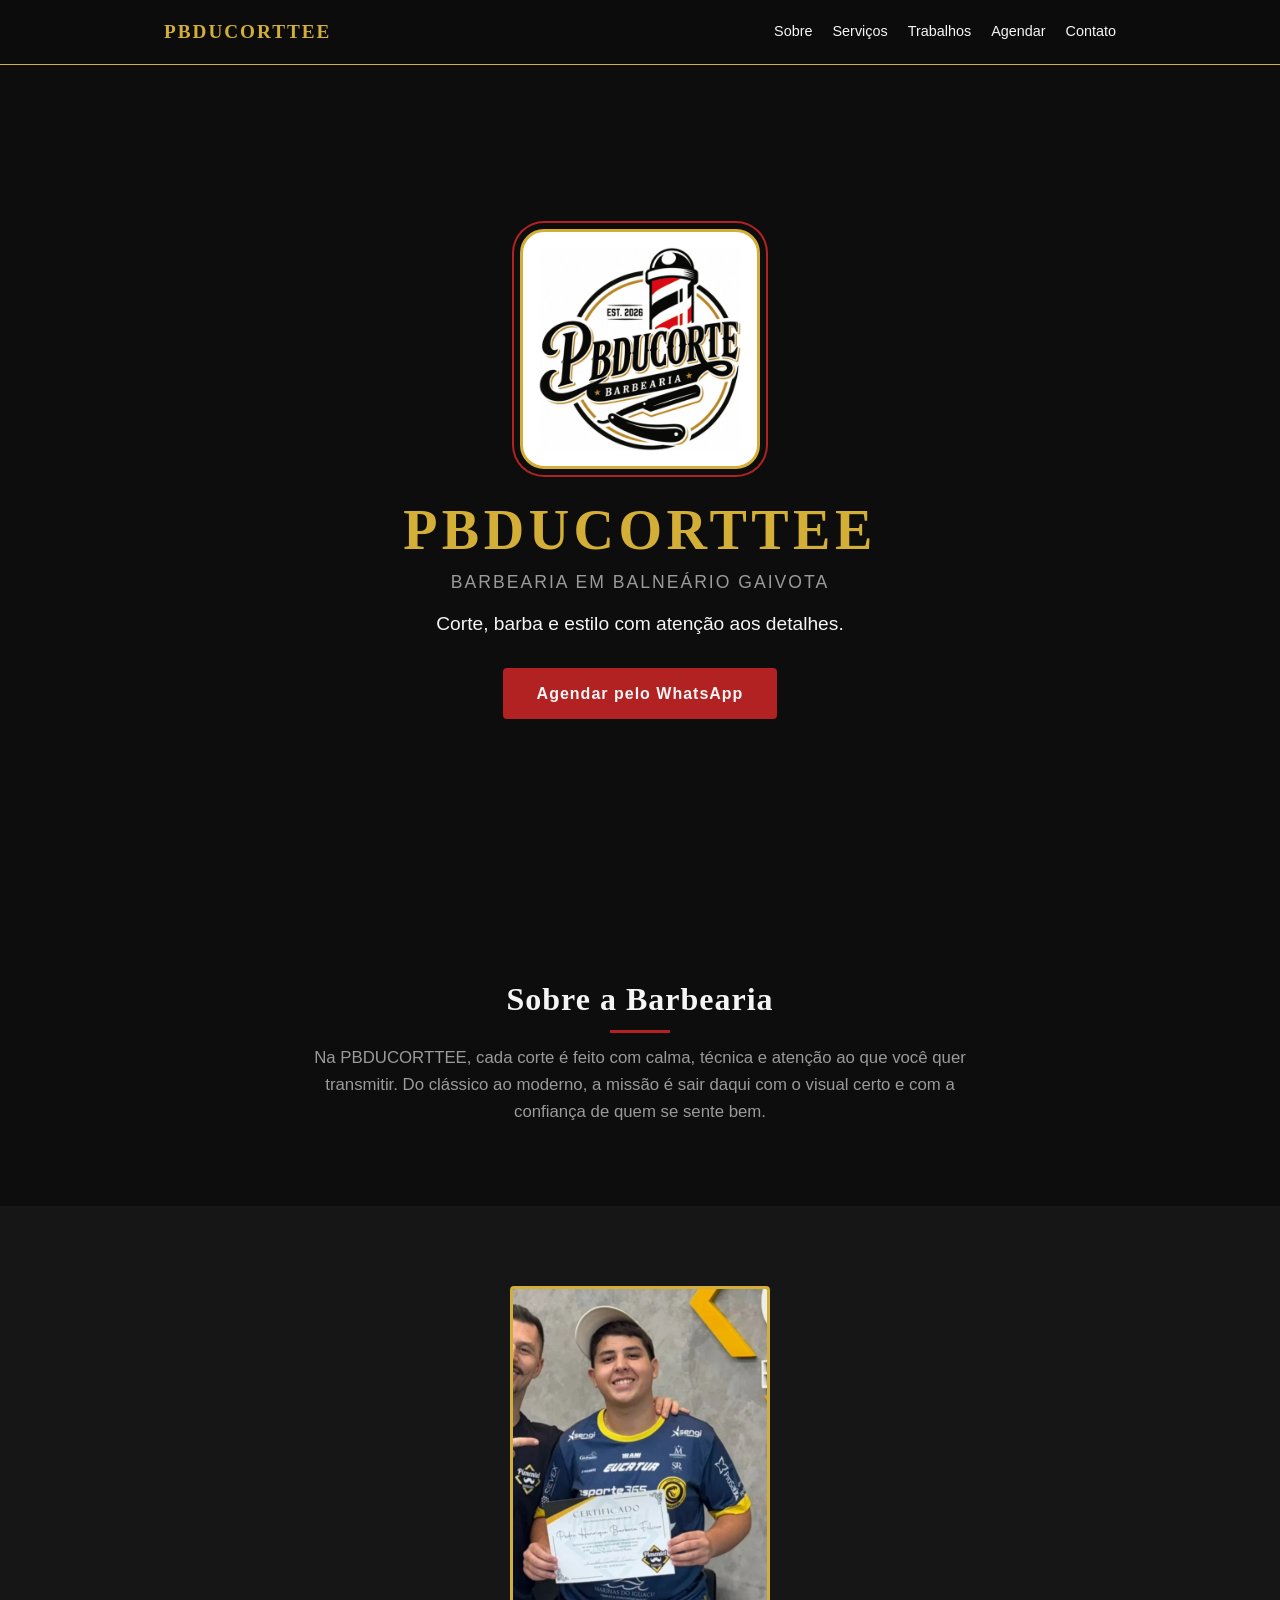
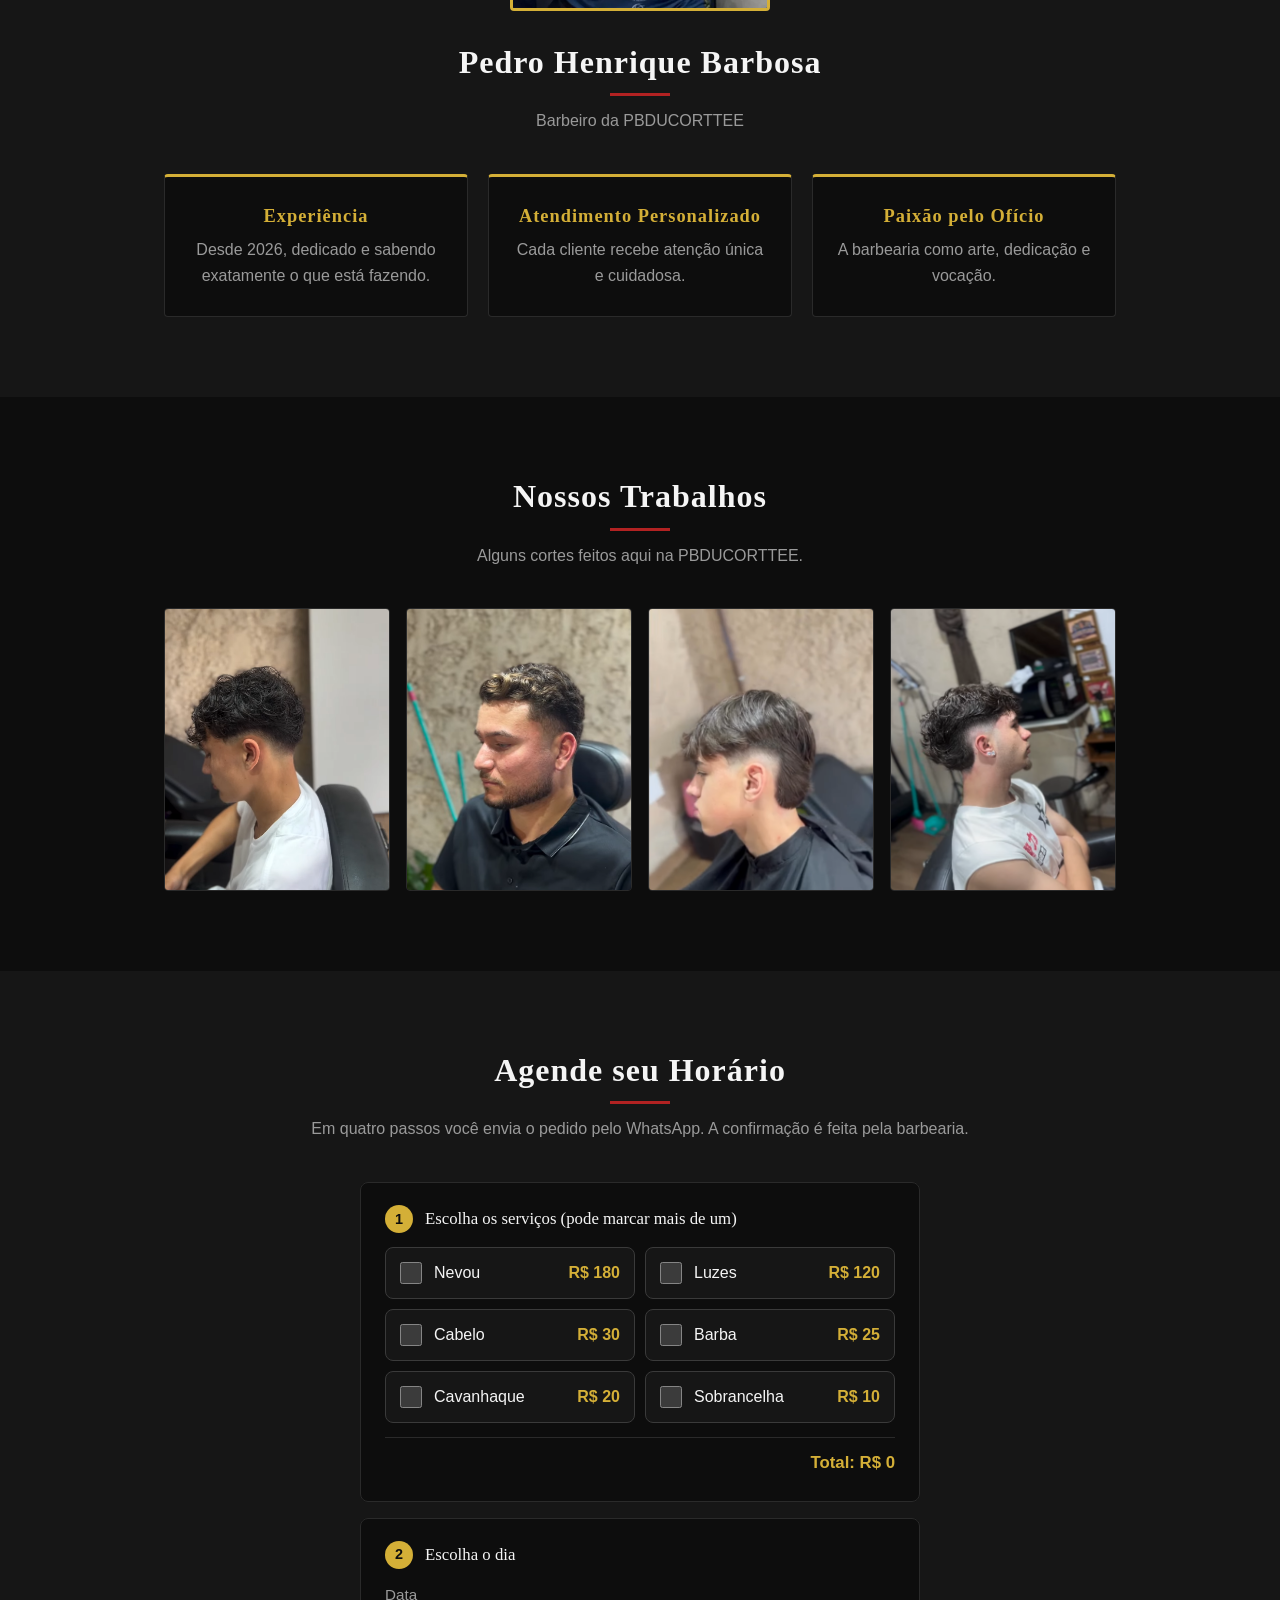
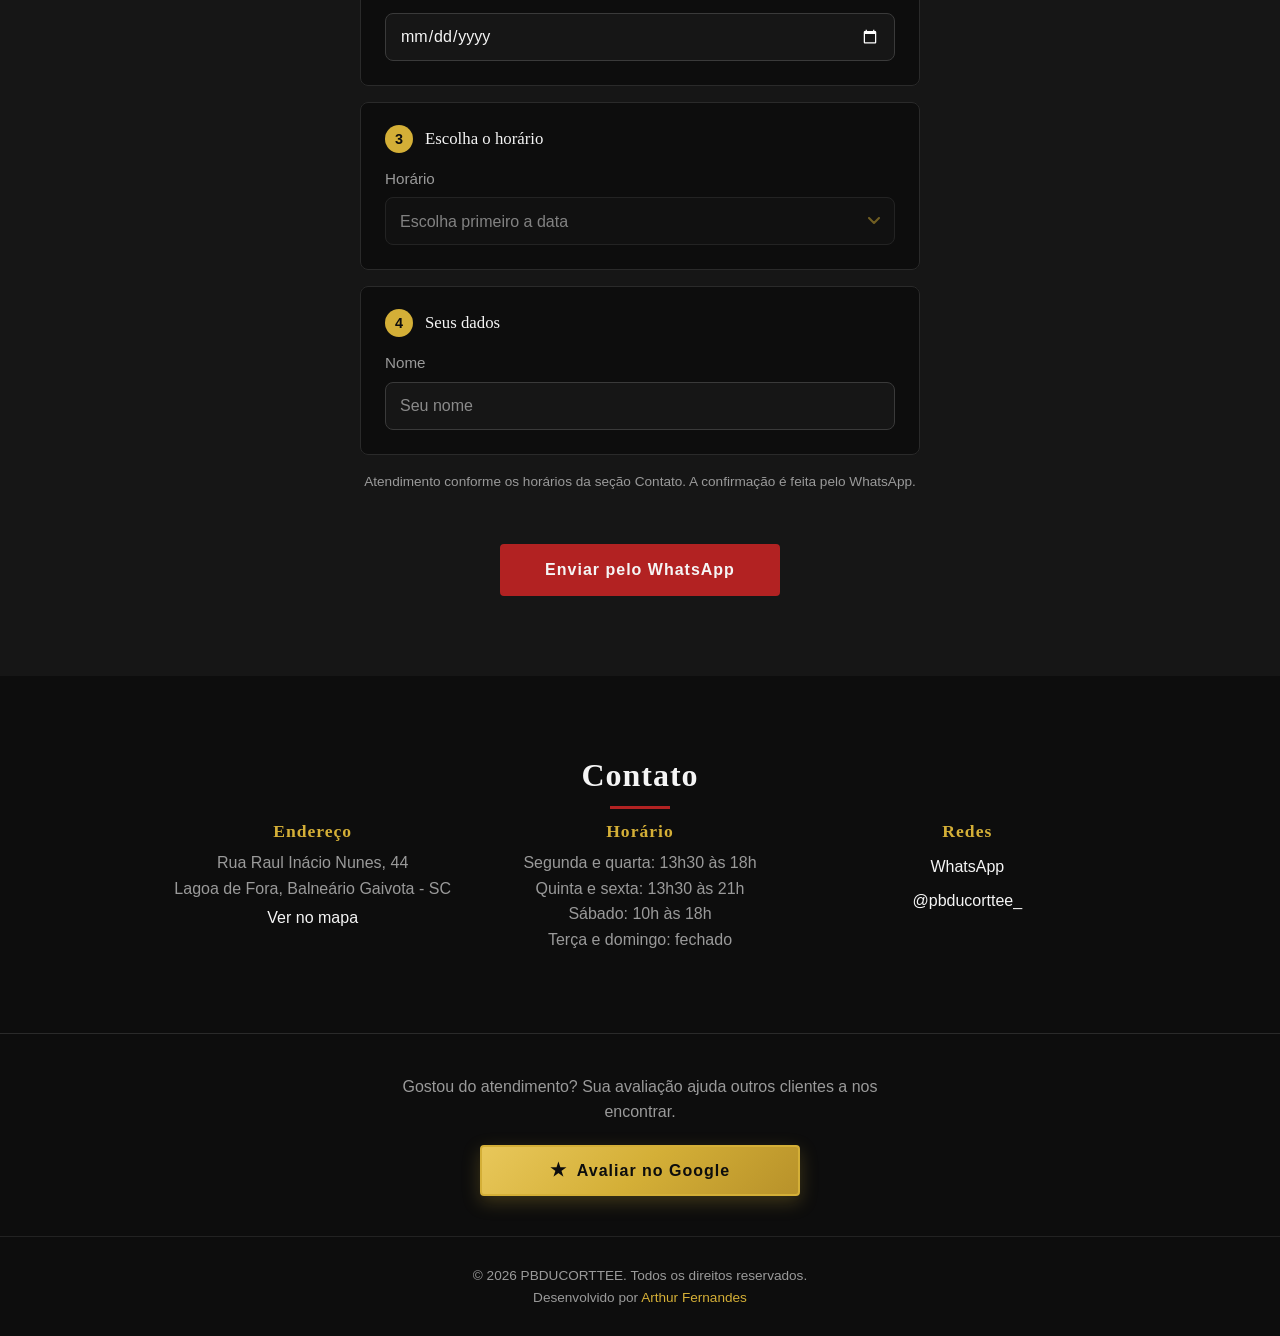
==== commit 32110807: "refactor: reorganiza seções e agendamento em passos, CSS mobile-first" ====
--- a/index.html
+++ b/index.html
@@ -88,7 +88,7 @@
 
   <main>
 
-    <!-- Apresentação -->
+    <!-- 1. Apresentação: nome, cidade e ação principal logo na primeira tela -->
     <section id="inicio" class="hero">
       <div class="container hero-content">
         <img src="assets/img/logo.png" alt="Logo da PBDUCORTTEE" class="hero-logo" width="512" height="512">
@@ -134,43 +134,8 @@
       </div>
     </section>
 
-    <!-- Serviços e preços -->
-    <section id="servicos" class="secao">
-      <div class="container">
-        <h2 class="titulo-secao">Serviços e Preços</h2>
-        <p class="subtitulo">Valores atualizados. Consulte o atendimento para detalhes.</p>
-
-        <ul class="grid-servicos">
-          <li class="card-servico">
-            <h3>Nevou</h3>
-            <span class="preco">R$ 180</span>
-          </li>
-          <li class="card-servico">
-            <h3>Luzes</h3>
-            <span class="preco">R$ 120</span>
-          </li>
-          <li class="card-servico">
-            <h3>Cabelo</h3>
-            <span class="preco">R$ 30</span>
-          </li>
-          <li class="card-servico">
-            <h3>Barba</h3>
-            <span class="preco">R$ 25</span>
-          </li>
-          <li class="card-servico">
-            <h3>Cavanhaque</h3>
-            <span class="preco">R$ 20</span>
-          </li>
-          <li class="card-servico">
-            <h3>Sobrancelha</h3>
-            <span class="preco">R$ 10</span>
-          </li>
-        </ul>
-      </div>
-    </section>
-
     <!-- Trabalhos -->
-    <section id="trabalhos" class="secao secao-escura">
+    <section id="trabalhos" class="secao">
       <div class="container">
         <h2 class="titulo-secao">Nossos Trabalhos</h2>
         <p class="subtitulo">Alguns cortes feitos aqui na PBDUCORTTEE.</p>
@@ -192,62 +157,99 @@
       </div>
     </section>
 
-    <!-- Agendamento -->
-    <section id="agendar" class="secao">
+    <!-- 2. Agendamento: serviços, data, horário e dados em passos numerados -->
+    <section id="agendar" class="secao secao-escura">
       <div class="container">
         <h2 class="titulo-secao">Agende seu Horário</h2>
-        <p class="subtitulo">Escolha o serviço, o dia e o horário. Você será direcionado ao WhatsApp para confirmar.</p>
+        <p class="subtitulo">Em quatro passos você envia o pedido pelo WhatsApp. A confirmação é feita pela barbearia.</p>
 
         <form id="form-agendamento" class="form-agendamento" novalidate>
-          <label>
-            Nome
-            <input type="text" id="nome" name="nome" placeholder="Seu nome" autocomplete="name" required>
-          </label>
-
-          <fieldset class="grupo-servicos">
-            <legend>Serviços (pode escolher mais de um)</legend>
-
-            <label class="opcao-servico">
-              <span><input type="checkbox" name="servico" value="Nevou" data-preco="180"> Nevou</span>
-              <span class="preco-opcao">R$ 180</span>
-            </label>
-            <label class="opcao-servico">
-              <span><input type="checkbox" name="servico" value="Luzes" data-preco="120"> Luzes</span>
-              <span class="preco-opcao">R$ 120</span>
-            </label>
-            <label class="opcao-servico">
-              <span><input type="checkbox" name="servico" value="Cabelo" data-preco="30"> Cabelo</span>
-              <span class="preco-opcao">R$ 30</span>
-            </label>
-            <label class="opcao-servico">
-              <span><input type="checkbox" name="servico" value="Barba" data-preco="25"> Barba</span>
-              <span class="preco-opcao">R$ 25</span>
-            </label>
-            <label class="opcao-servico">
-              <span><input type="checkbox" name="servico" value="Cavanhaque" data-preco="20"> Cavanhaque</span>
-              <span class="preco-opcao">R$ 20</span>
-            </label>
-            <label class="opcao-servico">
-              <span><input type="checkbox" name="servico" value="Sobrancelha" data-preco="10"> Sobrancelha</span>
-              <span class="preco-opcao">R$ 10</span>
+
+          <!-- Passo 1: serviços e preços -->
+          <fieldset class="passo" id="servicos">
+            <legend>
+              <span class="numero-passo">1</span>
+              Escolha os serviços (pode marcar mais de um)
+            </legend>
+
+            <div class="lista-servicos">
+              <label class="opcao-servico">
+                <input type="checkbox" name="servico" value="Nevou" data-preco="180">
+                <span class="opcao-nome">Nevou</span>
+                <span class="preco-opcao">R$ 180</span>
+              </label>
+              <label class="opcao-servico">
+                <input type="checkbox" name="servico" value="Luzes" data-preco="120">
+                <span class="opcao-nome">Luzes</span>
+                <span class="preco-opcao">R$ 120</span>
+              </label>
+              <label class="opcao-servico">
+                <input type="checkbox" name="servico" value="Cabelo" data-preco="30">
+                <span class="opcao-nome">Cabelo</span>
+                <span class="preco-opcao">R$ 30</span>
+              </label>
+              <label class="opcao-servico">
+                <input type="checkbox" name="servico" value="Barba" data-preco="25">
+                <span class="opcao-nome">Barba</span>
+                <span class="preco-opcao">R$ 25</span>
+              </label>
+              <label class="opcao-servico">
+                <input type="checkbox" name="servico" value="Cavanhaque" data-preco="20">
+                <span class="opcao-nome">Cavanhaque</span>
+                <span class="preco-opcao">R$ 20</span>
+              </label>
+              <label class="opcao-servico">
+                <input type="checkbox" name="servico" value="Sobrancelha" data-preco="10">
+                <span class="opcao-nome">Sobrancelha</span>
+                <span class="preco-opcao">R$ 10</span>
+              </label>
+            </div>
+
+            <p class="total-servicos" id="total-servicos" aria-live="polite">Total: R$ 0</p>
+          </fieldset>
+
+          <!-- Passo 2: data -->
+          <fieldset class="passo">
+            <legend>
+              <span class="numero-passo">2</span>
+              Escolha o dia
+            </legend>
+
+            <label>
+              Data
+              <input type="date" id="data" name="data" required>
             </label>
           </fieldset>
 
-          <p class="total-servicos" id="total-servicos" aria-live="polite">Total: R$ 0</p>
-
-          <label>
-            Data
-            <input type="date" id="data" name="data" required>
-          </label>
-
-          <label>
-            Horário
-            <select id="horario" name="horario" required disabled>
-              <option value="">Escolha primeiro a data</option>
-            </select>
-          </label>
-
-          <p class="aviso">Confira os horários de atendimento na seção Contato. A confirmação do horário é feita pelo WhatsApp.</p>
+          <!-- Passo 3: horário (a lista muda conforme o dia) -->
+          <fieldset class="passo">
+            <legend>
+              <span class="numero-passo">3</span>
+              Escolha o horário
+            </legend>
+
+            <label>
+              Horário
+              <select id="horario" name="horario" required disabled>
+                <option value="">Escolha primeiro a data</option>
+              </select>
+            </label>
+          </fieldset>
+
+          <!-- Passo 4: seus dados -->
+          <fieldset class="passo">
+            <legend>
+              <span class="numero-passo">4</span>
+              Seus dados
+            </legend>
+
+            <label>
+              Nome
+              <input type="text" id="nome" name="nome" placeholder="Seu nome" autocomplete="name" required>
+            </label>
+          </fieldset>
+
+          <p class="aviso">Atendimento conforme os horários da seção Contato. A confirmação é feita pelo WhatsApp.</p>
 
           <p class="mensagem-erro" id="erro" role="alert" aria-live="polite"></p>
 
@@ -256,14 +258,8 @@
       </div>
     </section>
 
-    <section class="secao-avaliacao">
-     <div class="container">
-        <p>Gostou do atendimento? Sua avaliação ajuda outros clientes a nos encontrar.</p>
-        <a href="https://g.page/r/CUrLeezlj0ZXEBM/review" class="btn btn-avaliar" target="_blank" rel="noopener">Avaliar no Google</a>
-     </div>
-    </section>
-    <!-- Contato e localização -->
-    <section id="contato" class="secao secao-escura">
+    <!-- 3. Contato e localização -->
+    <section id="contato" class="secao">
       <div class="container">
         <h2 class="titulo-secao">Contato</h2>
 
@@ -294,6 +290,14 @@
       </div>
     </section>
 
+    <!-- 4. Avaliação: depois do contato, para não atrapalhar o caminho até o agendamento -->
+    <section class="secao-avaliacao">
+      <div class="container">
+        <p>Gostou do atendimento? Sua avaliação ajuda outros clientes a nos encontrar.</p>
+        <a href="https://g.page/r/CUrLeezlj0ZXEBM/review" class="btn btn-avaliar" target="_blank" rel="noopener">Avaliar no Google</a>
+      </div>
+    </section>
+
   </main>
 
   <footer class="site-footer">
--- a/assets/css/style.css
+++ b/assets/css/style.css
@@ -1,29 +1,44 @@
 /* ==========================================================================
-   PBDUCORTTEE — estilos globais
+   PBDUCORTTEE — estilos
+   Mobile-first: a base vale para celular e os @media (min-width) ampliam o layout.
+
+    1. Variáveis        6. Apresentação     11. Avaliação e rodapé
+    2. Base             7. Profissional     12. Interações (hover, toque, foco)
+    3. Layout           8. Galeria          13. Tablet e desktop
+    4. Botões           9. Agendamento      14. Telas baixas
+    5. Cabeçalho       10. Contato          15. Menos movimento
    ========================================================================== */
 
-/* Variáveis da marca (preto, branco, dourado, vermelho) */
+
+/* 1. Variáveis
+   -------------------------------------------------------------------------- */
 :root {
+  /* Marca: preto, branco, dourado e vermelho */
   --cor-fundo: #0d0d0d;
   --cor-fundo-secundario: #161616;
   --cor-borda: #2a2a2a;
+  --cor-borda-campo: #3a3a3a;
   --cor-texto: #f5f5f5;
   --cor-texto-suave: #9a9a9a;
   --cor-dourado: #d4af37;
   --cor-vermelho: #b22222;
+  --cor-erro: #ff6b6b; /* vermelho mais claro: o da marca não tem contraste para texto pequeno */
 
   --fonte-corpo: "Helvetica Neue", Arial, sans-serif;
   --fonte-titulo: Georgia, "Times New Roman", serif;
 
   --largura-maxima: 1000px;
-  --espaco-secao: 80px;
-  --altura-header: 64px;
-
-  /* Deixa campos de data, hora e barras de rolagem no tema escuro */
+  --margem-lateral: clamp(16px, 5vw, 24px);
+  --espaco-secao: clamp(52px, 9vw, 80px);
+  --altura-header: 76px; /* celular: logo em cima e links embaixo */
+
+  /* Campos de data e hora e barras de rolagem no tema escuro */
   color-scheme: dark;
 }
 
-/* Reset básico */
+
+/* 2. Base
+   -------------------------------------------------------------------------- */
 *,
 *::before,
 *::after {
@@ -34,9 +49,10 @@
 
 html {
   -webkit-text-size-adjust: 100%;
+  text-size-adjust: 100%;
   scroll-behavior: smooth;
-  /* Compensa o header fixo ao navegar pelas âncoras */
-  scroll-padding-top: var(--altura-header);
+  /* Evita que o header fixo cubra o início da seção ao navegar pelo menu */
+  scroll-padding-top: calc(var(--altura-header) + 8px);
 }
 
 body {
@@ -45,6 +61,7 @@
   color: var(--cor-texto);
   line-height: 1.6;
   -webkit-font-smoothing: antialiased;
+  -webkit-tap-highlight-color: rgba(212, 175, 55, 0.2);
 }
 
 a {
@@ -52,17 +69,14 @@
   text-decoration: none;
 }
 
-a:hover {
-  color: var(--cor-texto);
-}
-
 ul {
   list-style: none;
 }
 
 img {
+  display: block;
   max-width: 100%;
-  display: block;
+  height: auto;
 }
 
 h1,
@@ -70,28 +84,41 @@
 h3 {
   font-family: var(--fonte-titulo);
   letter-spacing: 1px;
+  line-height: 1.2;
   text-wrap: balance;
 }
 
+/* Remove o atraso e o zoom de toque duplo em itens clicáveis */
+a,
+button,
+label,
+input,
+select {
+  touch-action: manipulation;
+}
+
 ::placeholder {
-  color: #666;
+  color: #8a8a8a;
 }
 
 option {
   background: var(--cor-fundo);
-}
-
-/* Foco visível para navegação por teclado */
+  color: var(--cor-texto);
+}
+
 :focus-visible {
   outline: 2px solid var(--cor-dourado);
   outline-offset: 3px;
 }
 
-/* Layout */
+
+/* 3. Layout
+   -------------------------------------------------------------------------- */
 .container {
+  width: 100%;
   max-width: var(--largura-maxima);
   margin: 0 auto;
-  padding: 0 20px;
+  padding: 0 var(--margem-lateral);
 }
 
 .secao {
@@ -102,12 +129,10 @@
   background: var(--cor-fundo-secundario);
 }
 
-/* Títulos de seção */
 .titulo-secao {
+  margin-bottom: 12px;
   text-align: center;
   font-size: clamp(1.6rem, 4.5vw, 2rem);
-  line-height: 1.2;
-  margin-bottom: 12px;
 }
 
 .titulo-secao::after {
@@ -121,109 +146,20 @@
 
 .subtitulo,
 .texto-centro {
+  margin-bottom: 28px;
   text-align: center;
   color: var(--cor-texto-suave);
-  margin-bottom: 40px;
 }
 
 .texto-centro {
   max-width: 700px;
-  margin-left: auto;
-  margin-right: auto;
-  margin-bottom: 0;
+  margin: 0 auto;
   font-size: 1.05rem;
 }
 
-/* Header fixo */
-.site-header {
-  position: fixed;
-  top: 0;
-  left: 0;
-  width: 100%;
-  background: rgba(13, 13, 13, 0.95);
-  -webkit-backdrop-filter: blur(6px);
-  backdrop-filter: blur(6px);
-  border-bottom: 1px solid var(--cor-dourado);
-  z-index: 10;
-}
-
-.nav {
-  display: flex;
-  justify-content: space-between;
-  align-items: center;
-  height: var(--altura-header);
-}
-
-.logo {
-  font-family: var(--fonte-titulo);
-  font-size: 1.2rem;
-  font-weight: bold;
-  color: var(--cor-dourado);
-  letter-spacing: 2px;
-}
-
-.logo:hover {
-  color: var(--cor-dourado);
-}
-
-.nav-links {
-  display: flex;
-  flex-wrap: wrap;
-  gap: 20px;
-}
-
-.nav-links a {
-  color: var(--cor-texto);
-  font-size: 0.9rem;
-}
-
-.nav-links a:hover {
-  color: var(--cor-dourado);
-}
-
-/* Hero */
-.hero {
-  min-height: 100vh;
-  min-height: 100svh;
-  display: flex;
-  align-items: center;
-  justify-content: center;
-  text-align: center;
-  padding: calc(var(--altura-header) + 24px) 0 40px;
-  background:
-    linear-gradient(rgba(13, 13, 13, 0.7), rgba(13, 13, 13, 0.95)),
-    var(--cor-fundo);
-}
-
-.hero h1 {
-  font-size: clamp(1.9rem, 7.5vw, 3.5rem);
-  line-height: 1.2;
-  letter-spacing: 0.08em;
-  color: var(--cor-dourado);
-}
-
-.hero p {
-  max-width: 520px;
-  margin: 16px auto 32px;
-  font-size: clamp(1rem, 3.5vw, 1.2rem);
-}
-
-
-/* Logo no centro da apresentação, em quadrado arredondado */
-.hero-logo {
-  width: min(240px, 60vw);
-  height: auto;
-  aspect-ratio: 1 / 1;
-  margin: 0 auto 28px;
-  padding: 10px;
-  object-fit: contain;
-  background: #ffffff;
-  border: 3px solid var(--cor-dourado);
-  border-radius: 24px;
-  box-shadow: 0 0 0 6px var(--cor-fundo), 0 0 0 8px var(--cor-vermelho);
-}
-
-/* Botões */
+
+/* 4. Botões
+   -------------------------------------------------------------------------- */
 .btn {
   display: inline-flex;
   align-items: center;
@@ -238,349 +174,22 @@
   font-size: 1rem;
   font-weight: bold;
   letter-spacing: 1px;
+  line-height: 1.2;
+  text-align: center;
   cursor: pointer;
-  transition: background 0.2s, color 0.2s, border-color 0.2s;
-}
-
-.btn:hover {
-  background: transparent;
-  color: var(--cor-dourado);
-  border-color: var(--cor-dourado);
-}
-
-/* Serviços */
-.grid-servicos {
-  display: grid;
-  grid-template-columns: repeat(auto-fit, minmax(260px, 1fr));
-  gap: 20px;
-}
-
-.card-servico {
-  display: flex;
-  justify-content: space-between;
-  align-items: center;
-  gap: 12px;
-  padding: 24px;
-  background: var(--cor-fundo-secundario);
-  border: 1px solid var(--cor-borda);
-  border-left: 3px solid var(--cor-dourado);
-  border-radius: 4px;
-}
-
-.card-servico h3 {
-  font-size: 1.15rem;
-  color: var(--cor-texto);
-}
-
-.preco {
-  color: var(--cor-dourado);
-  font-size: 1.3rem;
-  font-weight: bold;
-  white-space: nowrap;
-}
-
-/* Galeria: 4 colunas no desktop */
-.galeria {
-  display: grid;
-  grid-template-columns: repeat(4, minmax(0, 1fr));
-  gap: 16px;
-}
-
-.galeria img {
-  width: 100%;
-  aspect-ratio: 4 / 5;
-  object-fit: cover;
-  border: 1px solid var(--cor-borda);
-  border-radius: 4px;
-  transition: transform 0.3s, border-color 0.3s;
-}
-
-/* Hover só em aparelhos com mouse, para não "grudar" no toque */
-@media (hover: hover) {
-  .galeria img:hover {
-    transform: scale(1.02);
-    border-color: var(--cor-dourado);
-  }
-}
-
-/* Formulário de agendamento */
-.form-agendamento {
-  max-width: 520px;
-  margin: 0 auto;
-  display: grid;
-  gap: 18px;
-}
-
-.form-agendamento label {
-  display: grid;
-  gap: 6px;
-  font-size: 0.95rem;
-  color: var(--cor-texto-suave);
-}
-
-.form-agendamento input,
-.form-agendamento select {
-  width: 100%;
-  padding: 12px;
-  background: var(--cor-fundo);
-  border: 1px solid #333;
-  border-radius: 4px;
-  color: var(--cor-texto);
-  font-family: inherit;
-  font-size: 1rem; /* 16px evita o zoom automático no iPhone */
-}
-
-.form-agendamento input:focus,
-.form-agendamento select:focus {
-  outline: none;
-  border-color: var(--cor-dourado);
-  box-shadow: 0 0 0 3px rgba(212, 175, 55, 0.25);
-}
-
-.form-agendamento .btn {
-  justify-self: center;
-}
-
-.mensagem-erro {
-  min-height: 1.4em;
-  text-align: center;
-  color: var(--cor-vermelho);
-  font-size: 0.9rem;
-}
-
-.aviso {
-  text-align: center;
-  font-size: 0.85rem;
-  color: var(--cor-texto-suave);
-}
-
-/* Destaques do profissional */
-.foto-profissional {
-  width: min(260px, 70vw);
-  aspect-ratio: 4 / 5;
-  object-fit: cover;
-  margin: 0 auto 32px;
-  border: 3px solid var(--cor-dourado);
-  border-radius: 4px;
-}
-
-.destaques {
-  display: grid;
-  grid-template-columns: repeat(auto-fit, minmax(240px, 1fr));
-  gap: 20px;
-}
-
-.destaque {
-  padding: 28px 24px;
-  text-align: center;
-  background: var(--cor-fundo);
-  border: 1px solid var(--cor-borda);
-  border-top: 3px solid var(--cor-dourado);
-  border-radius: 4px;
-}
-
-.destaque h3 {
-  margin-bottom: 10px;
-  font-size: 1.15rem;
-  color: var(--cor-dourado);
-}
-
-.destaque p {
-  color: var(--cor-texto-suave);
-}
-
-/* Contato */
-.contato-grid {
-  display: grid;
-  grid-template-columns: repeat(auto-fit, minmax(260px, 1fr));
-  gap: 30px;
-  text-align: center;
-}
-
-.contato-item h3 {
-  margin-bottom: 8px;
-  font-size: 1.1rem;
-  color: var(--cor-dourado);
-}
-
-.contato-item p {
-  color: var(--cor-texto-suave);
-}
-
-.contato-item a {
-  color: var(--cor-texto);
-}
-
-.contato-item a:hover {
-  color: var(--cor-dourado);
-}
-
-/* Footer */
-.site-footer {
-  padding: 30px 20px;
-  text-align: center;
-  font-size: 0.85rem;
-  color: var(--cor-texto-suave);
-  border-top: 1px solid #222;
-}
-
-/* ==========================================================================
-   Responsivo
-   ========================================================================== */
-
-/* Tablet */
-@media (max-width: 900px) {
-  .galeria {
-    grid-template-columns: repeat(2, minmax(0, 1fr));
-  }
-}
-
-/* Celular */
-@media (max-width: 640px) {
-  :root {
-    --espaco-secao: 56px;
-    --altura-header: 96px;
-  }
-
-  /* Logo em cima e links embaixo, centralizados */
-  .nav {
-    flex-direction: column;
-    justify-content: center;
-    gap: 6px;
-    height: auto;
-    min-height: var(--altura-header);
-    padding: 10px 0;
-  }
-
-  .logo {
-    font-size: 1.1rem;
-  }
-
-  .nav-links {
-    justify-content: center;
-    gap: 4px 14px;
-  }
-
-  .nav-links a {
-    display: inline-block;
-    padding: 6px 2px;
-    font-size: 0.8rem;
-  }
-
-  .titulo-secao {
-    margin-bottom: 10px;
-  }
-
-  .subtitulo,
-  .texto-centro {
-    margin-bottom: 28px;
-  }
-
-  .hero .btn {
-    width: min(100%, 300px);
-  }
-
-  .galeria {
-    gap: 12px;
-  }
-
-  .card-servico {
-    padding: 20px;
-  }
-
-  .destaque {
-    padding: 24px 20px;
-  }
-
-  .foto-profissional {
-    margin-bottom: 28px;
-  }
-
-  .form-agendamento {
-    gap: 16px;
-  }
-
-  .form-agendamento .btn {
-    width: 100%;
-  }
-
-  .contato-grid {
-    gap: 24px;
-  }
-}
-
-/* Celulares pequenos (ex.: iPhone SE, Android compacto) */
-@media (max-width: 360px) {
-  .container {
-    padding: 0 16px;
-  }
-
-  .nav-links {
-    gap: 4px 10px;
-  }
-
-  .nav-links a {
-    font-size: 0.75rem;
-  }
-
-  .hero-logo {
-    width: min(180px, 50vw);
-  }
-}
-
-/* Respeita quem prefere menos movimento */
-@media (prefers-reduced-motion: reduce) {
-  html {
-    scroll-behavior: auto;
-  }
-
-  *,
-  *::before,
-  *::after {
-    transition: none !important;
-    animation: none !important;
-  }
-}
-
-.form-agendamento select:disabled {
-  opacity: 0.5;
-  cursor: not-allowed;
-}
-
-/* Termo de busca no H1, em linha menor abaixo do nome */
-.h1-apoio {
-  display: block;
-  margin-top: 8px;
-  font-family: var(--fonte-corpo);
-  font-size: clamp(0.85rem, 3vw, 1.1rem);
-  font-weight: normal;
-  letter-spacing: 2px;
-  text-transform: uppercase;
-  color: var(--cor-texto-suave);
-}
-
-/* Faixa de avaliação antes do rodapé */
-.secao-avaliacao {
-  padding: 40px 0;
-  text-align: center;
-  border-top: 1px solid var(--cor-borda);
-}
-
-.secao-avaliacao p {
-  margin-bottom: 20px;
-  color: var(--cor-texto-suave);
-}
-
-/* Botão de avaliação: dourado, com estrela e leve brilho ao passar o mouse */
+  -webkit-appearance: none;
+  appearance: none;
+  transition: background 0.2s, color 0.2s, border-color 0.2s, transform 0.2s;
+}
+
+/* Avaliar no Google: dourado, para não competir com o botão vermelho de agendar */
 .btn-avaliar {
   position: relative;
   overflow: hidden;
-  display: inline-flex;
-  align-items: center;
   gap: 10px;
   background: linear-gradient(135deg, #e8c75a 0%, var(--cor-dourado) 50%, #b8922a 100%);
   color: var(--cor-fundo);
-  border: 2px solid var(--cor-dourado);
+  border-color: var(--cor-dourado);
   box-shadow: 0 6px 18px rgba(212, 175, 55, 0.25);
 }
 
@@ -602,77 +211,265 @@
   pointer-events: none;
 }
 
-.btn-avaliar:hover {
-  background: var(--cor-dourado);
-  color: var(--cor-fundo);
-  border-color: #f5e08a;
-  box-shadow: 0 8px 24px rgba(212, 175, 55, 0.45);
-  transform: translateY(-2px);
-}
-
-.btn-avaliar:hover::after {
-  animation: brilho 0.9s ease;
-}
-
 @keyframes brilho {
   from { left: -75%; }
   to { left: 130%; }
 }
 
-/* Quem prefere menos movimento não vê o brilho nem o deslocamento */
-@media (prefers-reduced-motion: reduce) {
-  .btn-avaliar,
-  .btn-avaliar:hover {
-    transform: none;
-  }
-
-  .btn-avaliar:hover::after {
-    animation: none;
-  }
-}
-
-/* Seleção de múltiplos serviços */
-.grupo-servicos {
-  border: 0;
-  min-width: 0;
-  display: grid;
-  gap: 10px;
-}
-
-.grupo-servicos legend {
-  margin-bottom: 8px;
-  font-size: 0.95rem;
-  color: var(--cor-texto-suave);
-}
-
-/* Duas classes no seletor para vencer a regra geral de .form-agendamento label */
-.form-agendamento .opcao-servico {
+
+/* 5. Cabeçalho
+   -------------------------------------------------------------------------- */
+.site-header {
+  position: fixed;
+  top: 0;
+  left: 0;
+  width: 100%;
+  background: rgba(13, 13, 13, 0.95);
+  -webkit-backdrop-filter: blur(6px);
+  backdrop-filter: blur(6px);
+  border-bottom: 1px solid var(--cor-dourado);
+  z-index: 10;
+}
+
+/* Celular: logo em cima e os cinco links numa linha só, com área de toque de ~44px */
+.nav {
+  display: flex;
+  flex-direction: column;
+  align-items: center;
+  justify-content: center;
+  gap: 2px;
+  height: var(--altura-header);
+}
+
+.logo {
+  font-family: var(--fonte-titulo);
+  font-size: 1.05rem;
+  font-weight: bold;
+  line-height: 1.2;
+  letter-spacing: 2px;
+  color: var(--cor-dourado);
+}
+
+.nav-links {
   display: flex;
   justify-content: space-between;
+  width: 100%;
+  overflow-x: auto;
+  scrollbar-width: none;
+}
+
+.nav-links::-webkit-scrollbar {
+  display: none;
+}
+
+.nav-links a {
+  display: block;
+  padding: 14px 6px;
+  color: var(--cor-texto);
+  font-size: 0.8rem;
+  line-height: 1.2;
+  white-space: nowrap;
+}
+
+
+/* 6. Apresentação
+   -------------------------------------------------------------------------- */
+.hero {
+  min-height: 100vh;
+  min-height: 100svh; /* descontando a barra de endereço do celular */
+  display: flex;
+  align-items: center;
+  justify-content: center;
+  padding: calc(var(--altura-header) + 24px) 0 40px;
+  text-align: center;
+  background:
+    linear-gradient(rgba(13, 13, 13, 0.7), rgba(13, 13, 13, 0.95)),
+    var(--cor-fundo);
+}
+
+.hero-logo {
+  width: min(240px, 60vw);
+  aspect-ratio: 1 / 1;
+  margin: 0 auto 28px;
+  padding: 10px;
+  object-fit: contain;
+  background: #ffffff;
+  border: 3px solid var(--cor-dourado);
+  border-radius: 24px;
+  box-shadow: 0 0 0 6px var(--cor-fundo), 0 0 0 8px var(--cor-vermelho);
+}
+
+.hero h1 {
+  font-size: clamp(1.5rem, 8.2vw, 3.5rem);
+  letter-spacing: 0.06em;
+  color: var(--cor-dourado);
+}
+
+/* Termo de busca no H1, em linha menor abaixo do nome */
+.h1-apoio {
+  display: block;
+  margin-top: 8px;
+  font-family: var(--fonte-corpo);
+  font-size: clamp(0.8rem, 3vw, 1.1rem);
+  font-weight: normal;
+  letter-spacing: 1.5px;
+  text-transform: uppercase;
+  color: var(--cor-texto-suave);
+}
+
+.hero p {
+  max-width: 520px;
+  margin: 16px auto 28px;
+  font-size: clamp(1rem, 3.5vw, 1.2rem);
+}
+
+.hero .btn {
+  width: min(100%, 300px);
+}
+
+
+/* 7. Profissional
+   -------------------------------------------------------------------------- */
+.foto-profissional {
+  width: min(260px, 70vw);
+  aspect-ratio: 4 / 5;
+  object-fit: cover;
+  margin: 0 auto 28px;
+  border: 3px solid var(--cor-dourado);
+  border-radius: 4px;
+}
+
+.destaques {
+  display: grid;
+  grid-template-columns: 1fr;
+  gap: 16px;
+  max-width: 560px;
+  margin: 0 auto;
+}
+
+.destaque {
+  padding: 24px 20px;
+  text-align: center;
+  background: var(--cor-fundo);
+  border: 1px solid var(--cor-borda);
+  border-top: 3px solid var(--cor-dourado);
+  border-radius: 4px;
+}
+
+.destaque h3 {
+  margin-bottom: 10px;
+  font-size: 1.15rem;
+  color: var(--cor-dourado);
+}
+
+.destaque p {
+  color: var(--cor-texto-suave);
+}
+
+
+/* 8. Galeria
+   -------------------------------------------------------------------------- */
+.galeria {
+  display: grid;
+  grid-template-columns: repeat(2, minmax(0, 1fr));
+  gap: 12px;
+}
+
+.galeria img {
+  width: 100%;
+  aspect-ratio: 4 / 5;
+  object-fit: cover;
+  border: 1px solid var(--cor-borda);
+  border-radius: 4px;
+  transition: transform 0.3s, border-color 0.3s;
+}
+
+
+/* 9. Agendamento (formulário em quatro passos)
+   -------------------------------------------------------------------------- */
+.form-agendamento {
+  display: grid;
+  gap: 16px;
+  max-width: 560px;
+  margin: 0 auto;
+}
+
+.passo {
+  min-width: 0;
+  padding: 16px;
+  background: var(--cor-fundo);
+  border: 1px solid var(--cor-borda);
+  border-radius: 8px;
+}
+
+/* A legenda flutua para não "cortar" a borda do fieldset; o número fica pendurado à esquerda */
+.passo > legend {
+  float: left;
+  position: relative;
+  width: 100%;
+  min-height: 28px;
+  margin-bottom: 14px;
+  padding: 3px 0 0 40px;
+  font-family: var(--fonte-titulo);
+  font-size: 1.05rem;
+  line-height: 1.3;
+  color: var(--cor-texto);
+}
+
+.passo > legend + * {
+  clear: both;
+}
+
+.numero-passo {
+  position: absolute;
+  top: 0;
+  left: 0;
+  display: grid;
+  place-items: center;
+  width: 28px;
+  height: 28px;
+  border-radius: 50%;
+  background: var(--cor-dourado);
+  color: var(--cor-fundo);
+  font-family: var(--fonte-corpo);
+  font-size: 0.9rem;
+  font-weight: bold;
+  line-height: 1;
+}
+
+/* Passo 1: serviços como cartões que se marcam com um toque */
+.lista-servicos {
+  display: grid;
+  grid-template-columns: 1fr;
+  gap: 10px;
+}
+
+.opcao-servico {
+  display: flex;
   align-items: center;
   gap: 12px;
-  padding: 12px 14px;
-  background: var(--cor-fundo);
-  border: 1px solid #333;
-  border-radius: 4px;
+  min-height: 52px;
+  padding: 10px 14px;
+  background: var(--cor-fundo-secundario);
+  border: 1px solid var(--cor-borda-campo);
+  border-radius: 8px;
   color: var(--cor-texto);
   cursor: pointer;
-  transition: border-color 0.2s;
-}
-
-.form-agendamento .opcao-servico:has(input:checked) {
-  border-color: var(--cor-dourado);
-}
-
-.form-agendamento .opcao-servico input {
-  width: 18px;
-  height: 18px;
-  padding: 0;
-  margin-right: 10px;
-  background: none;
-  border: 0;
+  transition: border-color 0.2s, background 0.2s;
+}
+
+.opcao-servico input {
+  flex: none;
+  width: 22px;
+  height: 22px;
   accent-color: var(--cor-dourado);
   cursor: pointer;
+}
+
+.opcao-nome {
+  flex: 1;
+  min-width: 0;
+  overflow-wrap: anywhere;
 }
 
 .preco-opcao {
@@ -681,9 +478,343 @@
   white-space: nowrap;
 }
 
+.opcao-servico:has(input:checked) {
+  background: rgba(212, 175, 55, 0.08);
+  border-color: var(--cor-dourado);
+}
+
 .total-servicos {
+  margin-top: 14px;
+  padding-top: 12px;
+  border-top: 1px solid var(--cor-borda);
   text-align: right;
   font-size: 1.05rem;
   font-weight: bold;
   color: var(--cor-dourado);
+}
+
+/* Passos 2, 3 e 4: campos com altura de toque confortável */
+.passo > label {
+  display: grid;
+  gap: 6px;
+  font-size: 0.95rem;
+  color: var(--cor-texto-suave);
+}
+
+.passo > label input,
+.passo > label select {
+  width: 100%;
+  min-width: 0;
+  min-height: 48px;
+  padding: 12px 14px;
+  background-color: var(--cor-fundo-secundario);
+  border: 1px solid var(--cor-borda-campo);
+  border-radius: 8px;
+  color: var(--cor-texto);
+  font-family: inherit;
+  font-size: 1rem; /* 16px: abaixo disso o iPhone dá zoom ao tocar no campo */
+}
+
+.passo > label input[type="date"] {
+  text-align: left;
+}
+
+.passo > label input[type="date"]::-webkit-date-and-time-value {
+  text-align: left;
+}
+
+.passo > label select {
+  padding-right: 40px;
+  background-image: url("data:image/svg+xml,%3Csvg xmlns='http://www.w3.org/2000/svg' width='12' height='8' viewBox='0 0 12 8'%3E%3Cpath d='M1 1l5 5 5-5' fill='none' stroke='%23d4af37' stroke-width='2' stroke-linecap='round' stroke-linejoin='round'/%3E%3C/svg%3E");
+  background-repeat: no-repeat;
+  background-position: right 14px center;
+  -webkit-appearance: none;
+  appearance: none;
+}
+
+.passo > label select:disabled {
+  opacity: 0.5;
+  cursor: not-allowed;
+}
+
+.passo > label input:focus,
+.passo > label select:focus {
+  outline: none;
+  border-color: var(--cor-dourado);
+  box-shadow: 0 0 0 3px rgba(212, 175, 55, 0.25);
+}
+
+.form-agendamento .btn {
+  width: 100%;
+}
+
+.aviso {
+  text-align: center;
+  font-size: 0.85rem;
+  color: var(--cor-texto-suave);
+}
+
+.mensagem-erro {
+  min-height: 1.4em; /* reserva o espaço para a página não pular quando o erro aparece */
+  text-align: center;
+  font-size: 0.9rem;
+  color: var(--cor-erro);
+}
+
+
+/* 10. Contato
+   -------------------------------------------------------------------------- */
+.contato-grid {
+  display: grid;
+  grid-template-columns: 1fr;
+  gap: 28px;
+  text-align: center;
+}
+
+.contato-item h3 {
+  margin-bottom: 8px;
+  font-size: 1.1rem;
+  color: var(--cor-dourado);
+}
+
+.contato-item p {
+  color: var(--cor-texto-suave);
+}
+
+.contato-item a {
+  display: inline-block;
+  padding: 4px 2px;
+  color: var(--cor-texto);
+}
+
+
+/* 11. Avaliação e rodapé
+   -------------------------------------------------------------------------- */
+.secao-avaliacao {
+  padding: 40px 0;
+  text-align: center;
+  border-top: 1px solid var(--cor-borda);
+}
+
+.secao-avaliacao p {
+  max-width: 520px;
+  margin: 0 auto 20px;
+  color: var(--cor-texto-suave);
+}
+
+.secao-avaliacao .btn {
+  width: min(100%, 320px);
+}
+
+.site-footer {
+  padding: 28px var(--margem-lateral);
+  text-align: center;
+  font-size: 0.85rem;
+  color: var(--cor-texto-suave);
+  border-top: 1px solid #222;
+}
+
+
+/* 12. Interações
+   Hover só em aparelhos com mouse: no toque ele "gruda" e deixa o botão transparente.
+   -------------------------------------------------------------------------- */
+@media (hover: hover) {
+  a:hover {
+    color: var(--cor-texto);
+  }
+
+  .logo:hover,
+  .nav-links a:hover,
+  .contato-item a:hover {
+    color: var(--cor-dourado);
+  }
+
+  .btn:hover {
+    background: transparent;
+    color: var(--cor-dourado);
+    border-color: var(--cor-dourado);
+  }
+
+  .btn-avaliar:hover {
+    background: var(--cor-dourado);
+    color: var(--cor-fundo);
+    border-color: #f5e08a;
+    box-shadow: 0 8px 24px rgba(212, 175, 55, 0.45);
+    transform: translateY(-2px);
+  }
+
+  .btn-avaliar:hover::after {
+    animation: brilho 0.9s ease;
+  }
+
+  .opcao-servico:hover {
+    border-color: rgba(212, 175, 55, 0.6);
+  }
+
+  .galeria img:hover {
+    transform: scale(1.02);
+    border-color: var(--cor-dourado);
+  }
+}
+
+/* Resposta imediata ao toque */
+.btn:active {
+  transform: scale(0.98);
+}
+
+.opcao-servico:active {
+  background: rgba(212, 175, 55, 0.12);
+}
+
+.opcao-servico:has(input:focus-visible) {
+  outline: 2px solid var(--cor-dourado);
+  outline-offset: 2px;
+}
+
+/* Em telas de toque, links de texto ganham área maior */
+@media (pointer: coarse) {
+  .contato-item a {
+    padding: 10px 6px;
+  }
+}
+
+
+/* 13. Tablet e desktop
+   -------------------------------------------------------------------------- */
+@media (min-width: 561px) {
+  .lista-servicos {
+    grid-template-columns: repeat(2, minmax(0, 1fr));
+  }
+}
+
+@media (min-width: 641px) {
+  :root {
+    --altura-header: 64px;
+  }
+
+  .subtitulo {
+    margin-bottom: 40px;
+  }
+
+  /* Cabeçalho em uma linha */
+  .nav {
+    flex-direction: row;
+    justify-content: space-between;
+    gap: 0;
+  }
+
+  .logo {
+    font-size: 1.2rem;
+  }
+
+  .nav-links {
+    width: auto;
+    gap: 20px;
+    overflow: visible;
+  }
+
+  .nav-links a {
+    padding: 8px 0;
+    font-size: 0.9rem;
+  }
+
+  .hero h1 {
+    letter-spacing: 0.08em;
+  }
+
+  .h1-apoio {
+    letter-spacing: 2px;
+  }
+
+  .hero .btn {
+    width: auto;
+  }
+
+  .foto-profissional {
+    margin-bottom: 32px;
+  }
+
+  .destaque {
+    padding: 28px 24px;
+  }
+
+  .passo {
+    padding: 22px 24px 24px;
+  }
+
+  .form-agendamento .btn {
+    width: auto;
+    min-width: 280px;
+    justify-self: center;
+  }
+}
+
+@media (min-width: 901px) {
+  .galeria {
+    grid-template-columns: repeat(4, minmax(0, 1fr));
+    gap: 16px;
+  }
+
+  .destaques {
+    grid-template-columns: repeat(3, 1fr);
+    gap: 20px;
+    max-width: none;
+  }
+
+  .contato-grid {
+    grid-template-columns: repeat(3, 1fr);
+    gap: 30px;
+  }
+}
+
+
+/* 14. Telas baixas
+   Mantém o botão de agendar visível sem rolar em celulares curtos ou deitados.
+   -------------------------------------------------------------------------- */
+@media (max-height: 700px) {
+  .hero-logo {
+    width: min(160px, 40vw);
+    margin-bottom: 20px;
+  }
+}
+
+@media (max-height: 500px) and (orientation: landscape) {
+  .hero {
+    padding: calc(var(--altura-header) + 16px) 0 24px;
+  }
+
+  .hero-logo {
+    width: 84px;
+    margin-bottom: 14px;
+    padding: 6px;
+    border-width: 2px;
+    border-radius: 16px;
+    box-shadow: 0 0 0 4px var(--cor-fundo), 0 0 0 6px var(--cor-vermelho);
+  }
+
+  .hero p {
+    margin: 10px auto 18px;
+  }
+}
+
+
+/* 15. Menos movimento
+   -------------------------------------------------------------------------- */
+@media (prefers-reduced-motion: reduce) {
+  html {
+    scroll-behavior: auto;
+  }
+
+  *,
+  *::before,
+  *::after {
+    transition: none !important;
+    animation: none !important;
+  }
+
+  .btn:active,
+  .btn-avaliar:hover,
+  .galeria img:hover {
+    transform: none;
+  }
 }
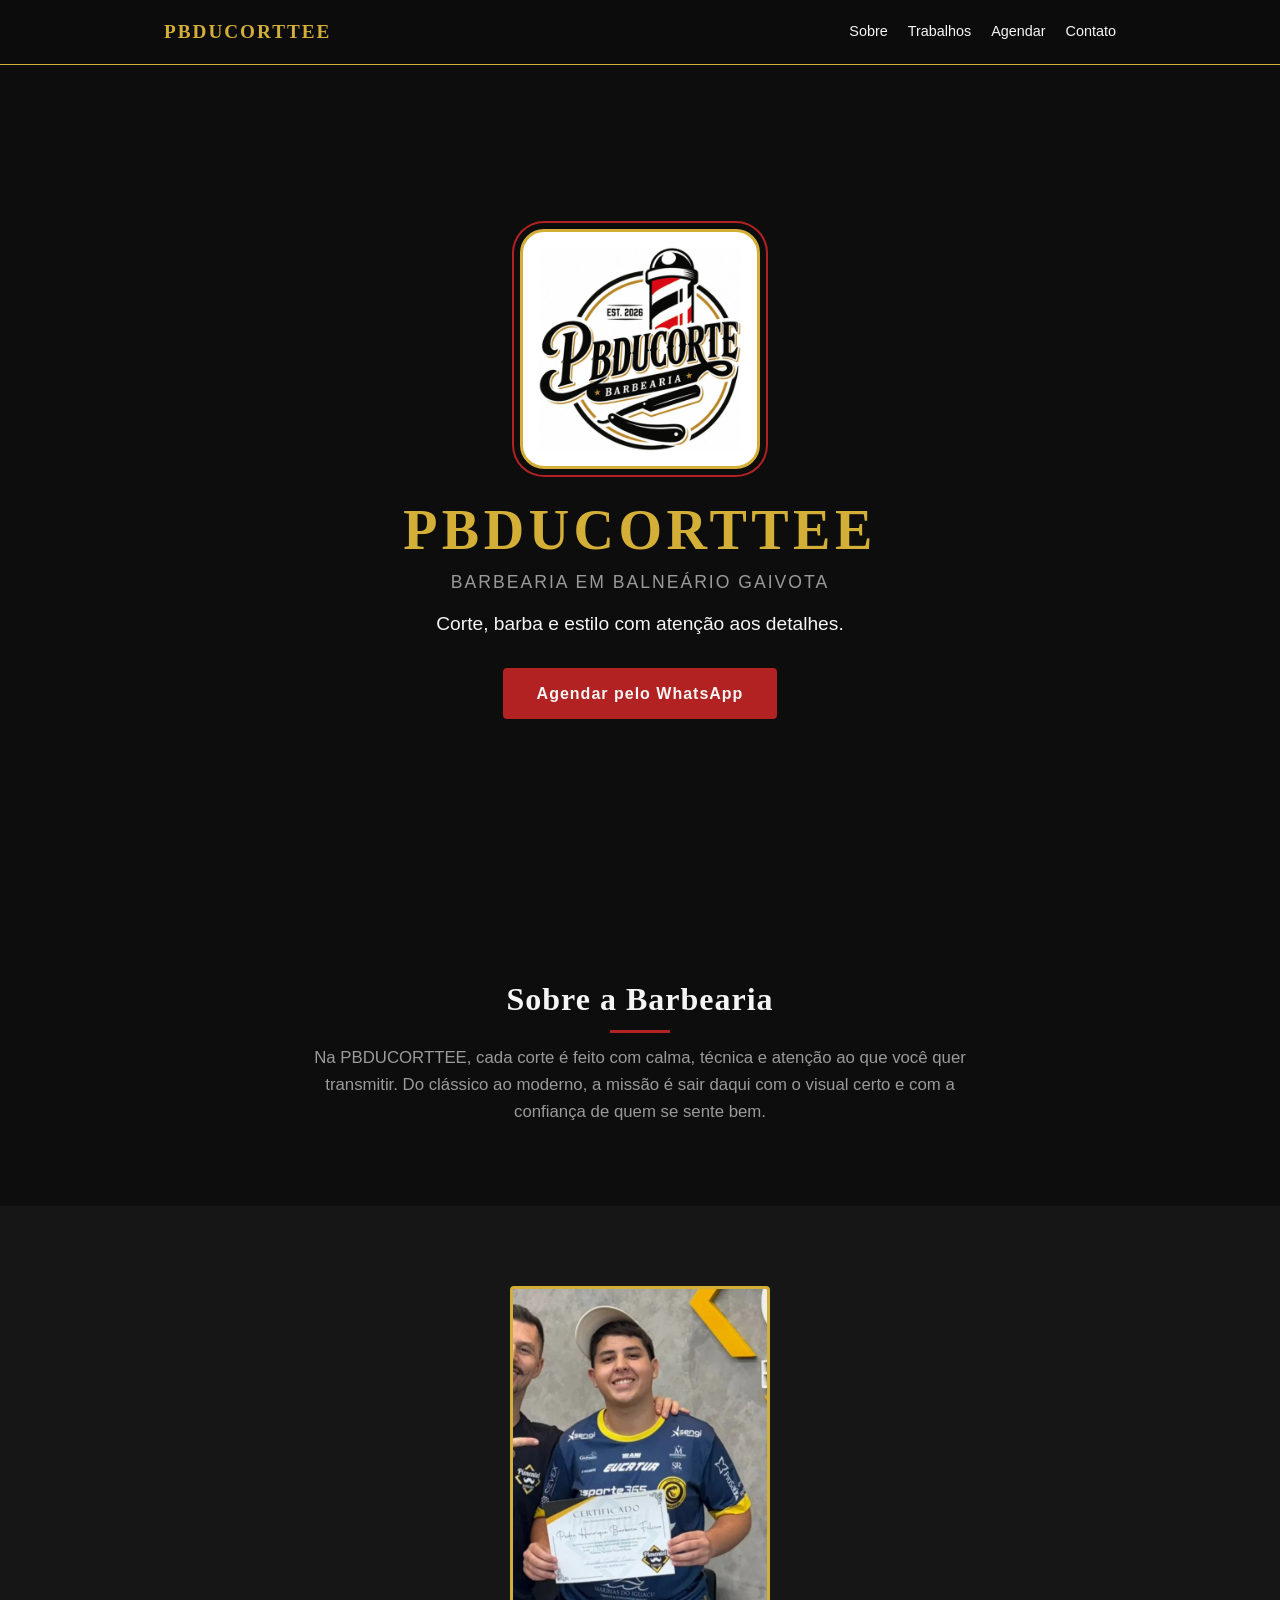
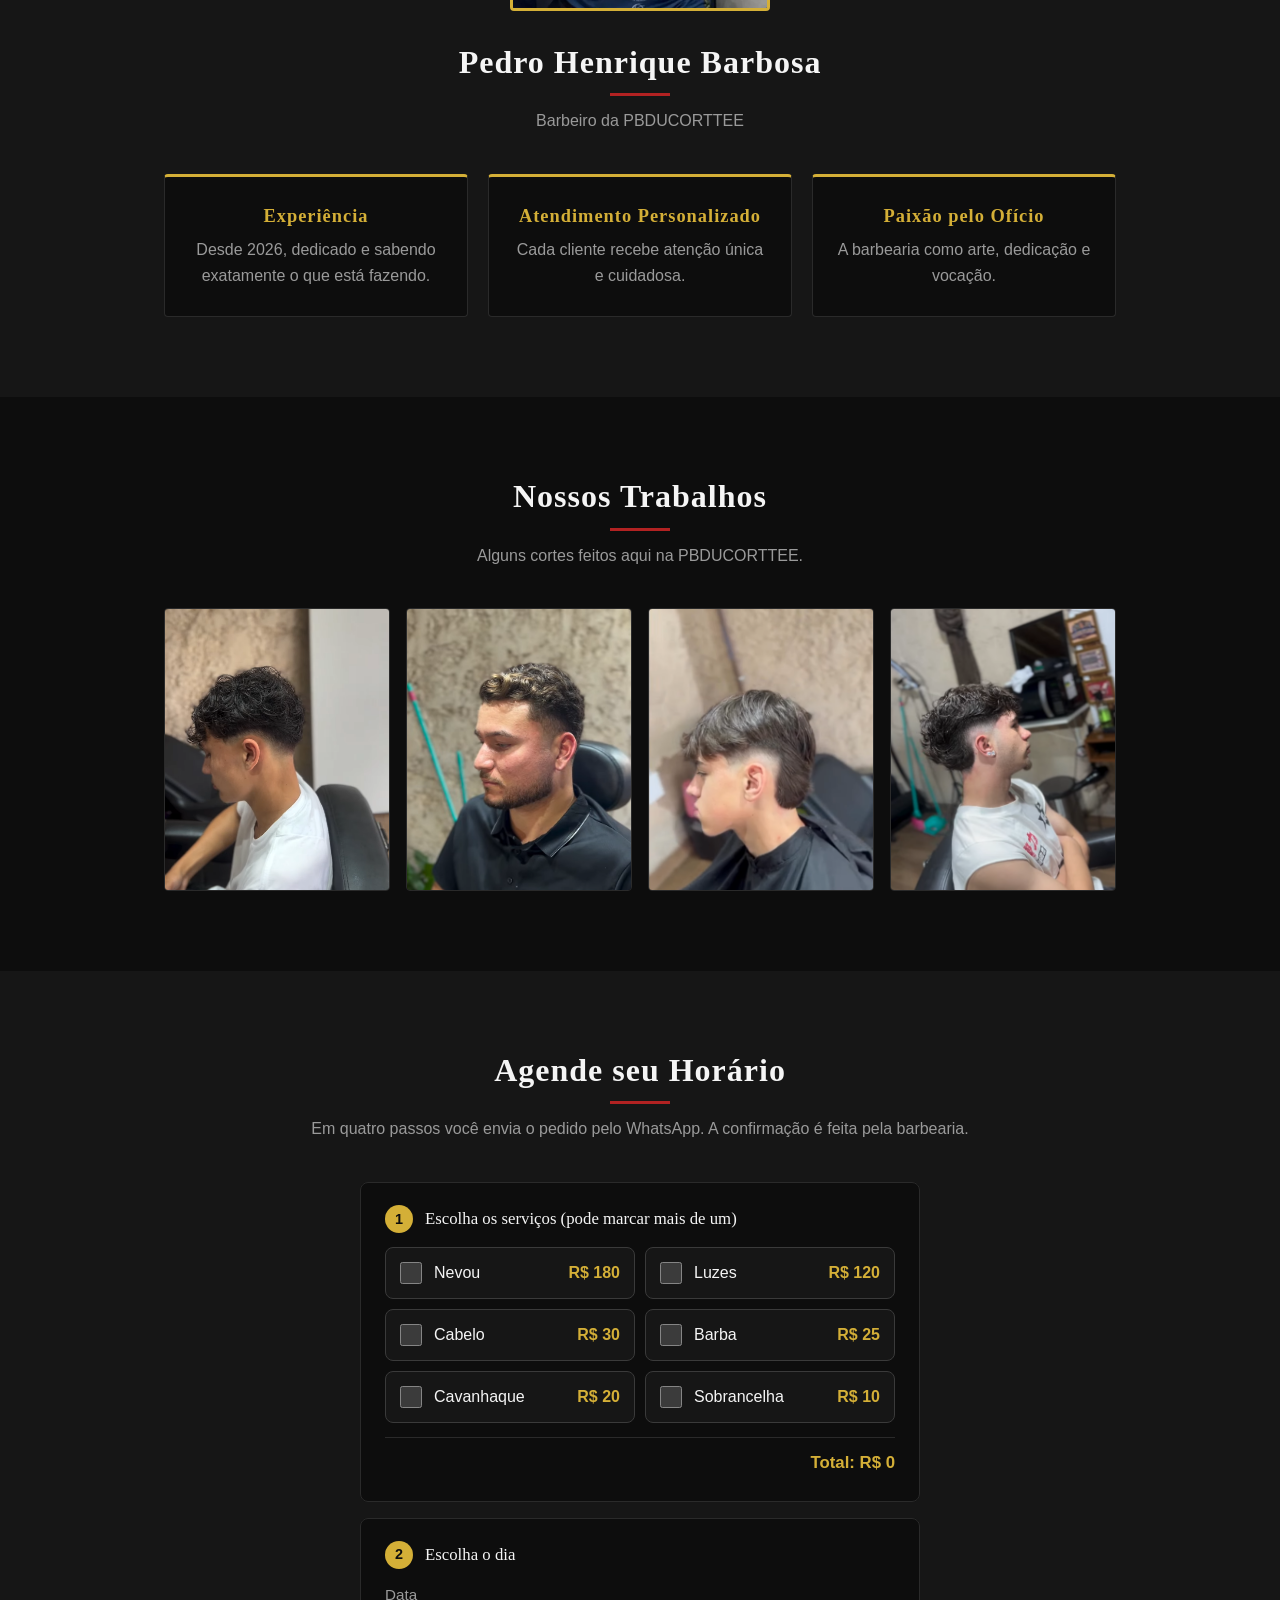
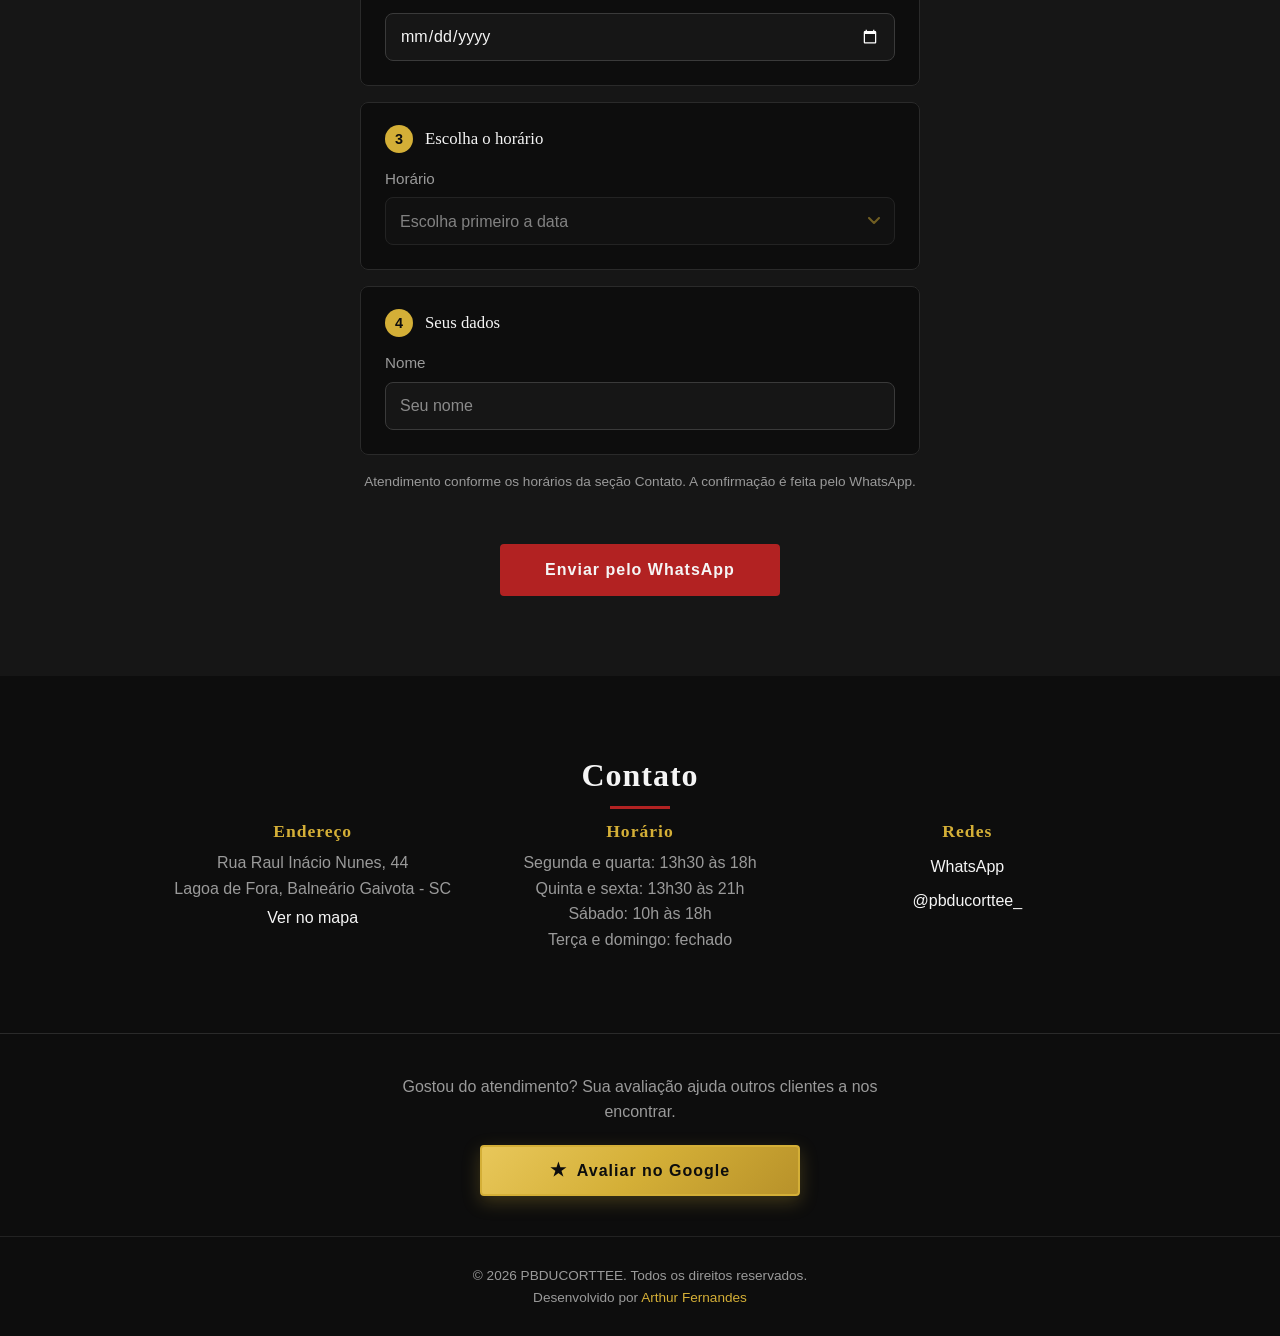
==== commit 87907c14: "fix: remove botão sem utilidade do menu nav" ====
--- a/index.html
+++ b/index.html
@@ -78,7 +78,6 @@
       <a href="#inicio" class="logo">PBDUCORTTEE</a>
       <ul class="nav-links">
         <li><a href="#sobre">Sobre</a></li>
-        <li><a href="#servicos">Serviços</a></li>
         <li><a href="#trabalhos">Trabalhos</a></li>
         <li><a href="#agendar">Agendar</a></li>
         <li><a href="#contato">Contato</a></li>
@@ -166,7 +165,7 @@
         <form id="form-agendamento" class="form-agendamento" novalidate>
 
           <!-- Passo 1: serviços e preços -->
-          <fieldset class="passo" id="servicos">
+          <fieldset class="passo">
             <legend>
               <span class="numero-passo">1</span>
               Escolha os serviços (pode marcar mais de um)
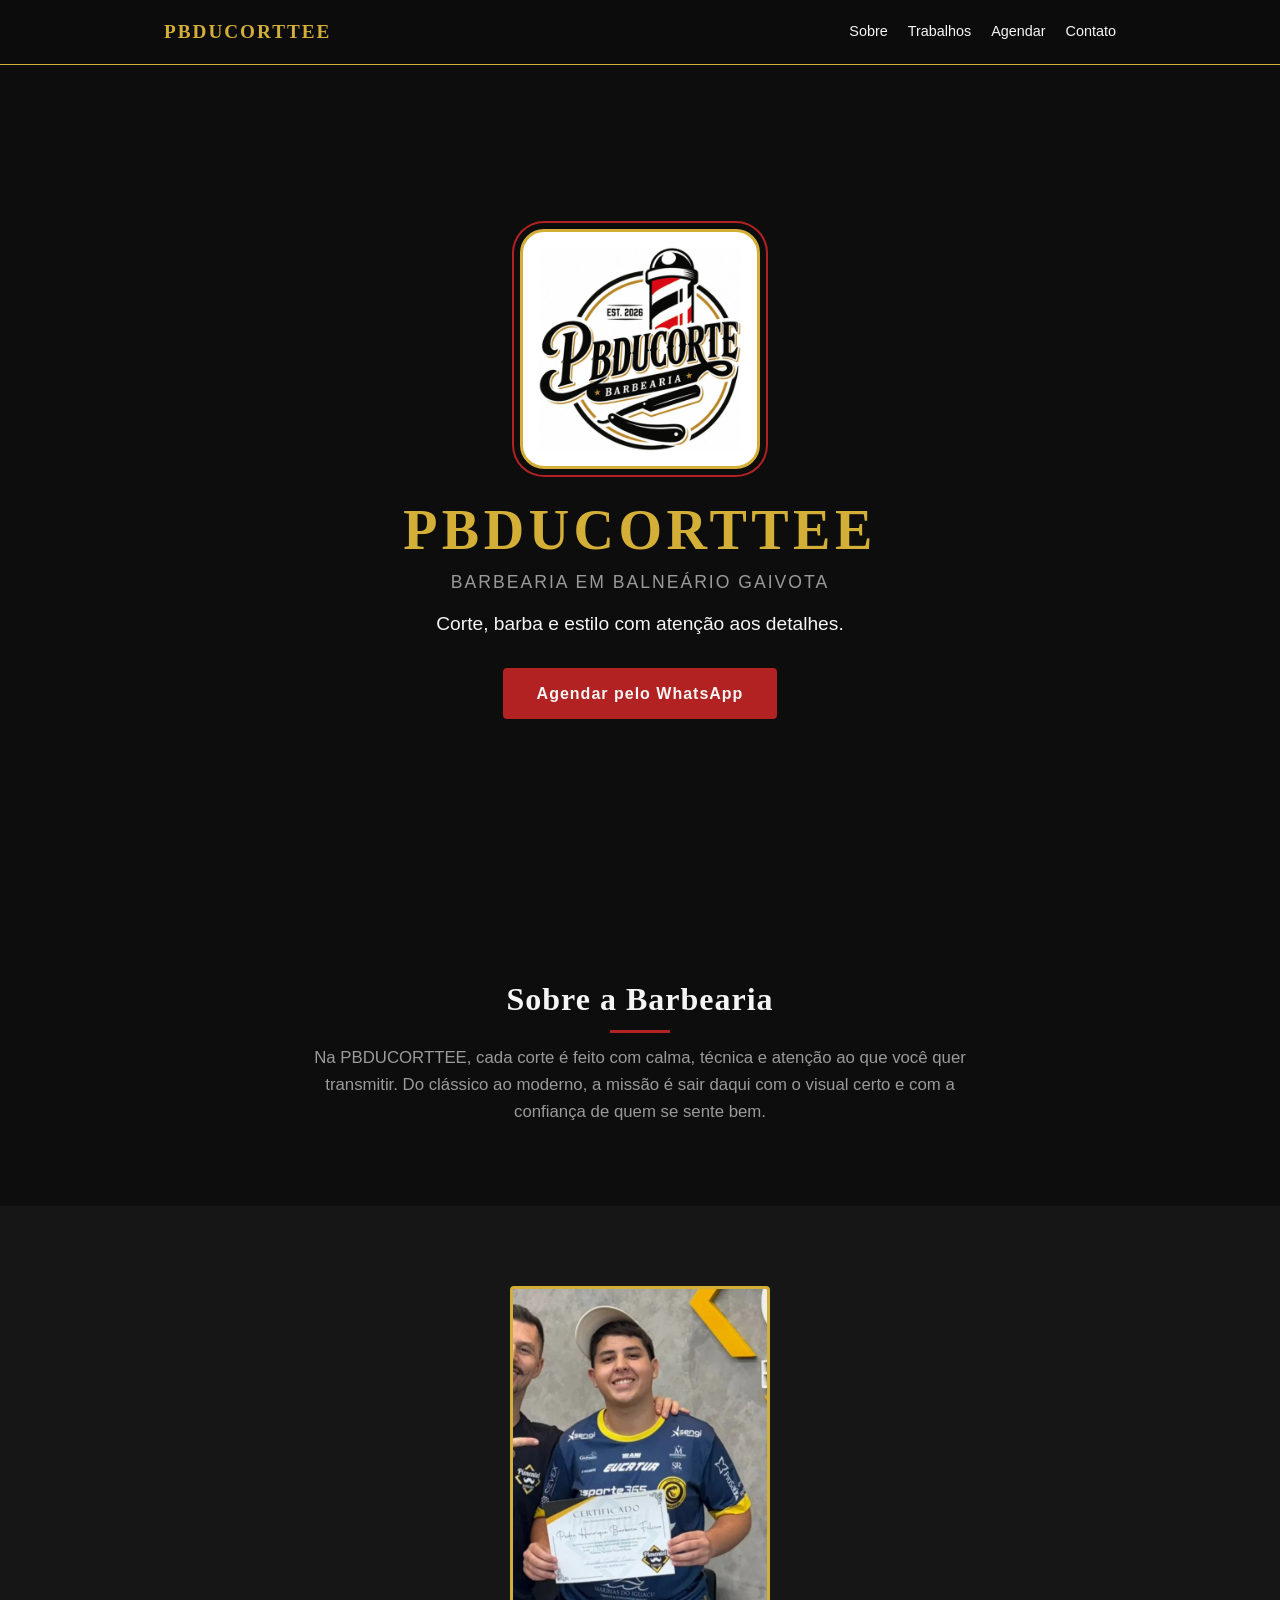
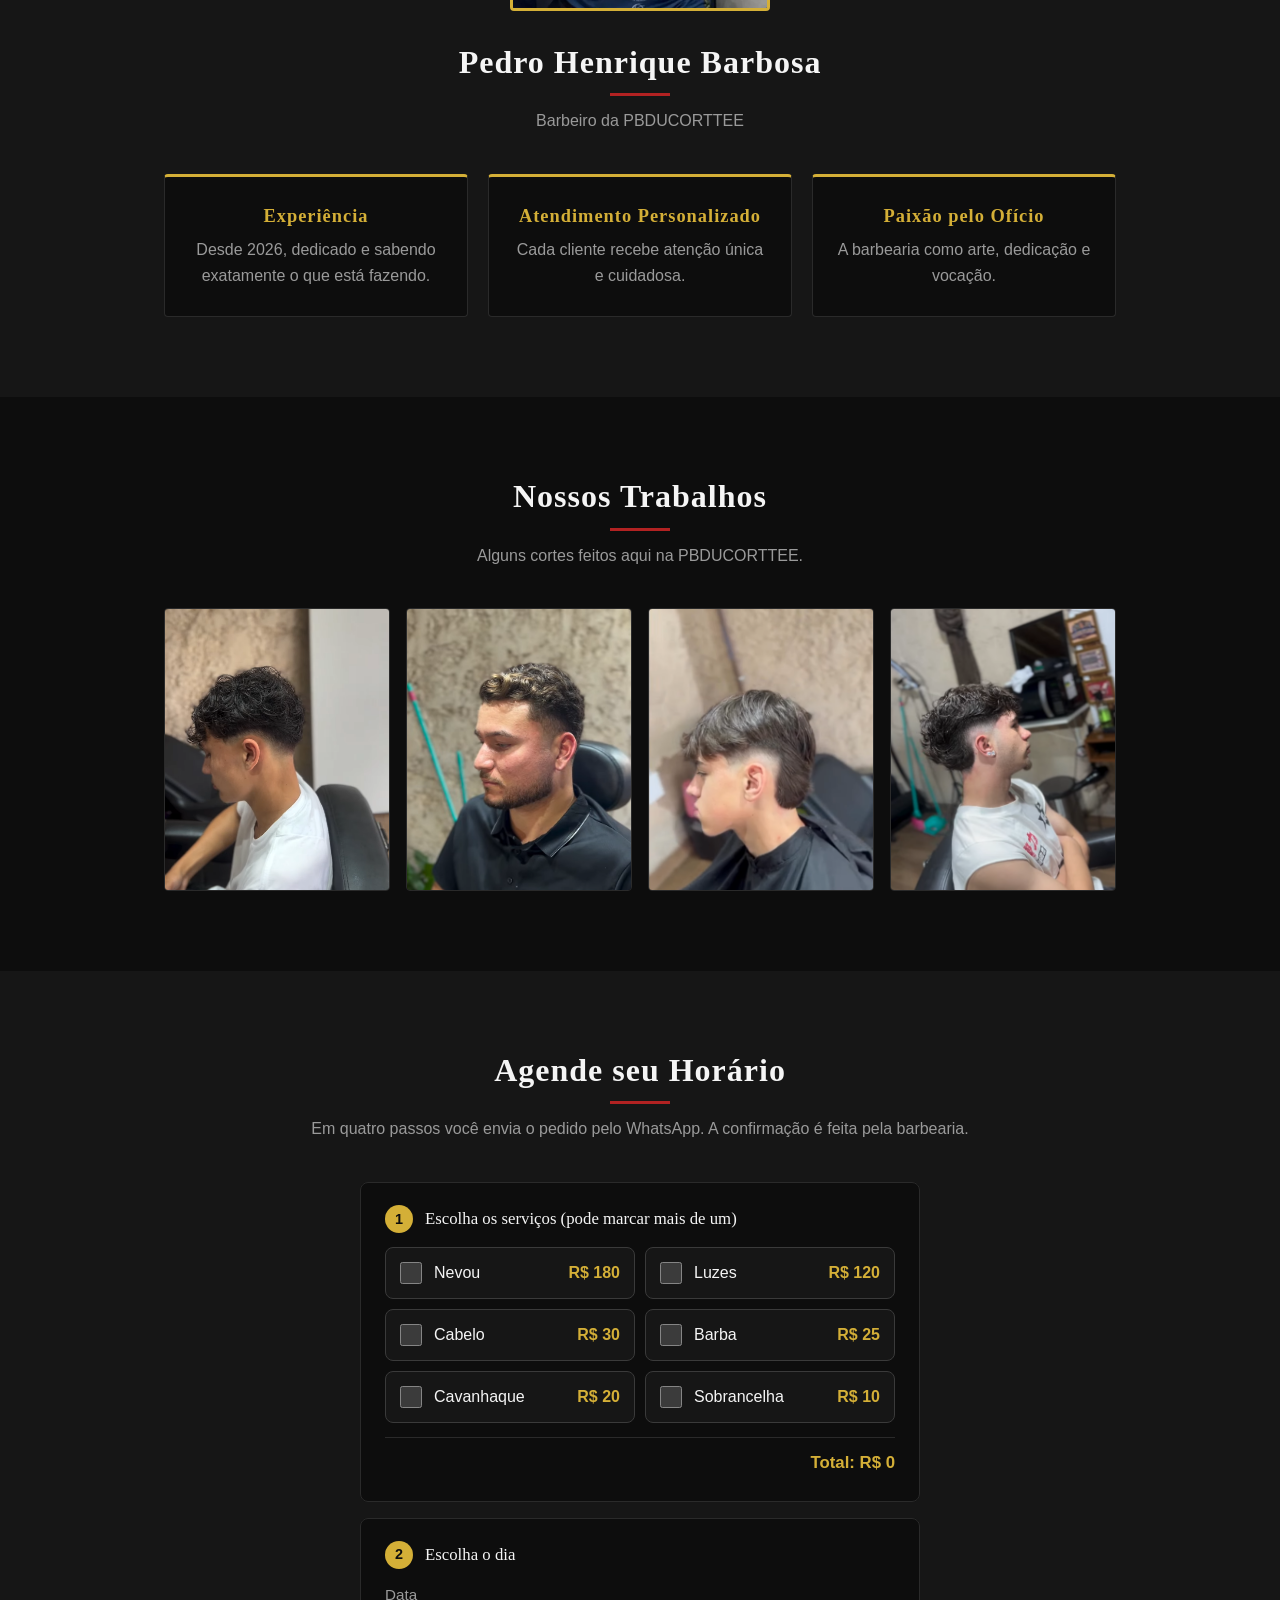
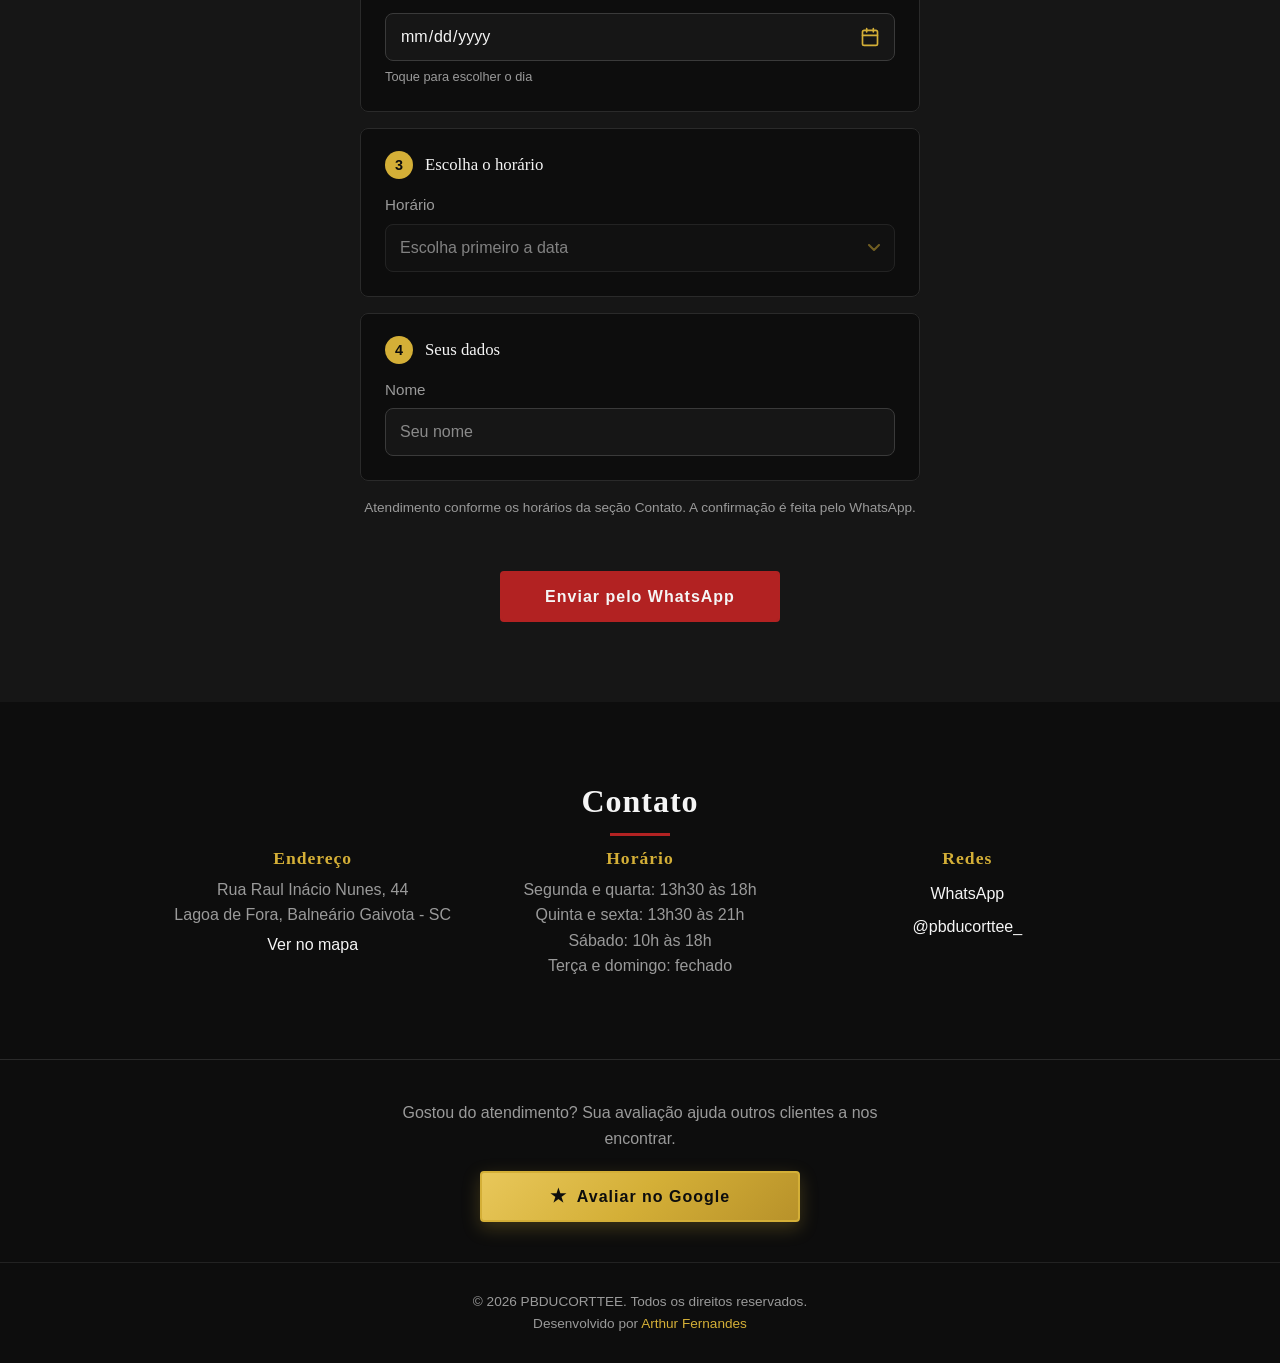
==== commit 6850c6bf: "fix: campo de data no iOS, largura contida no cartão e dica visível" ====
--- a/index.html
+++ b/index.html
@@ -217,6 +217,7 @@
             <label>
               Data
               <input type="date" id="data" name="data" required>
+              <small class="dica-data">Toque para escolher o dia</small>
             </label>
           </fieldset>
 
--- a/assets/css/style.css
+++ b/assets/css/style.css
@@ -249,10 +249,11 @@
   letter-spacing: 2px;
   color: var(--cor-dourado);
 }
-
 .nav-links {
   display: flex;
-  justify-content: space-between;
+  justify-content: center;
+  align-items: center;
+  gap: clamp(16px, 4vw, 32px);
   width: 100%;
   overflow-x: auto;
   scrollbar-width: none;
@@ -817,4 +818,49 @@
   .galeria img:hover {
     transform: none;
   }
+}
+
+/* Campo de data: ícone visível e largura contida no cartão, inclusive no iOS */
+.passo > label {
+  grid-template-columns: minmax(0, 1fr);
+}
+
+.passo > label input[type="date"] {
+  -webkit-appearance: none;
+  appearance: none;
+  position: relative;
+  display: block;
+  width: 100%;
+  min-width: 0;
+  max-width: 100%;
+  text-align: left;
+  padding-right: 44px;
+  background-image: url("data:image/svg+xml,%3Csvg xmlns='http://www.w3.org/2000/svg' width='20' height='20' viewBox='0 0 24 24' fill='none' stroke='%23d4af37' stroke-width='2' stroke-linecap='round' stroke-linejoin='round'%3E%3Crect x='3' y='4' width='18' height='18' rx='2'/%3E%3Cpath d='M16 2v4M8 2v4M3 10h18'/%3E%3C/svg%3E");
+  background-repeat: no-repeat;
+  background-position: right 14px center;
+  background-size: 20px 20px;
+}
+
+.passo > label input[type="date"]::-webkit-date-and-time-value {
+  text-align: left;
+}
+
+/* Toda a área do campo abre o seletor nativo */
+.passo > label input[type="date"]::-webkit-calendar-picker-indicator {
+  position: absolute;
+  inset: 0;
+  width: 100%;
+  height: 100%;
+  opacity: 0;
+  cursor: pointer;
+}
+
+/* Dica que aparece só enquanto o campo está vazio */
+.dica-data {
+  font-size: 0.8rem;
+  color: var(--cor-texto-suave);
+}
+
+.passo > label input[type="date"]:valid + .dica-data {
+  display: none;
 }
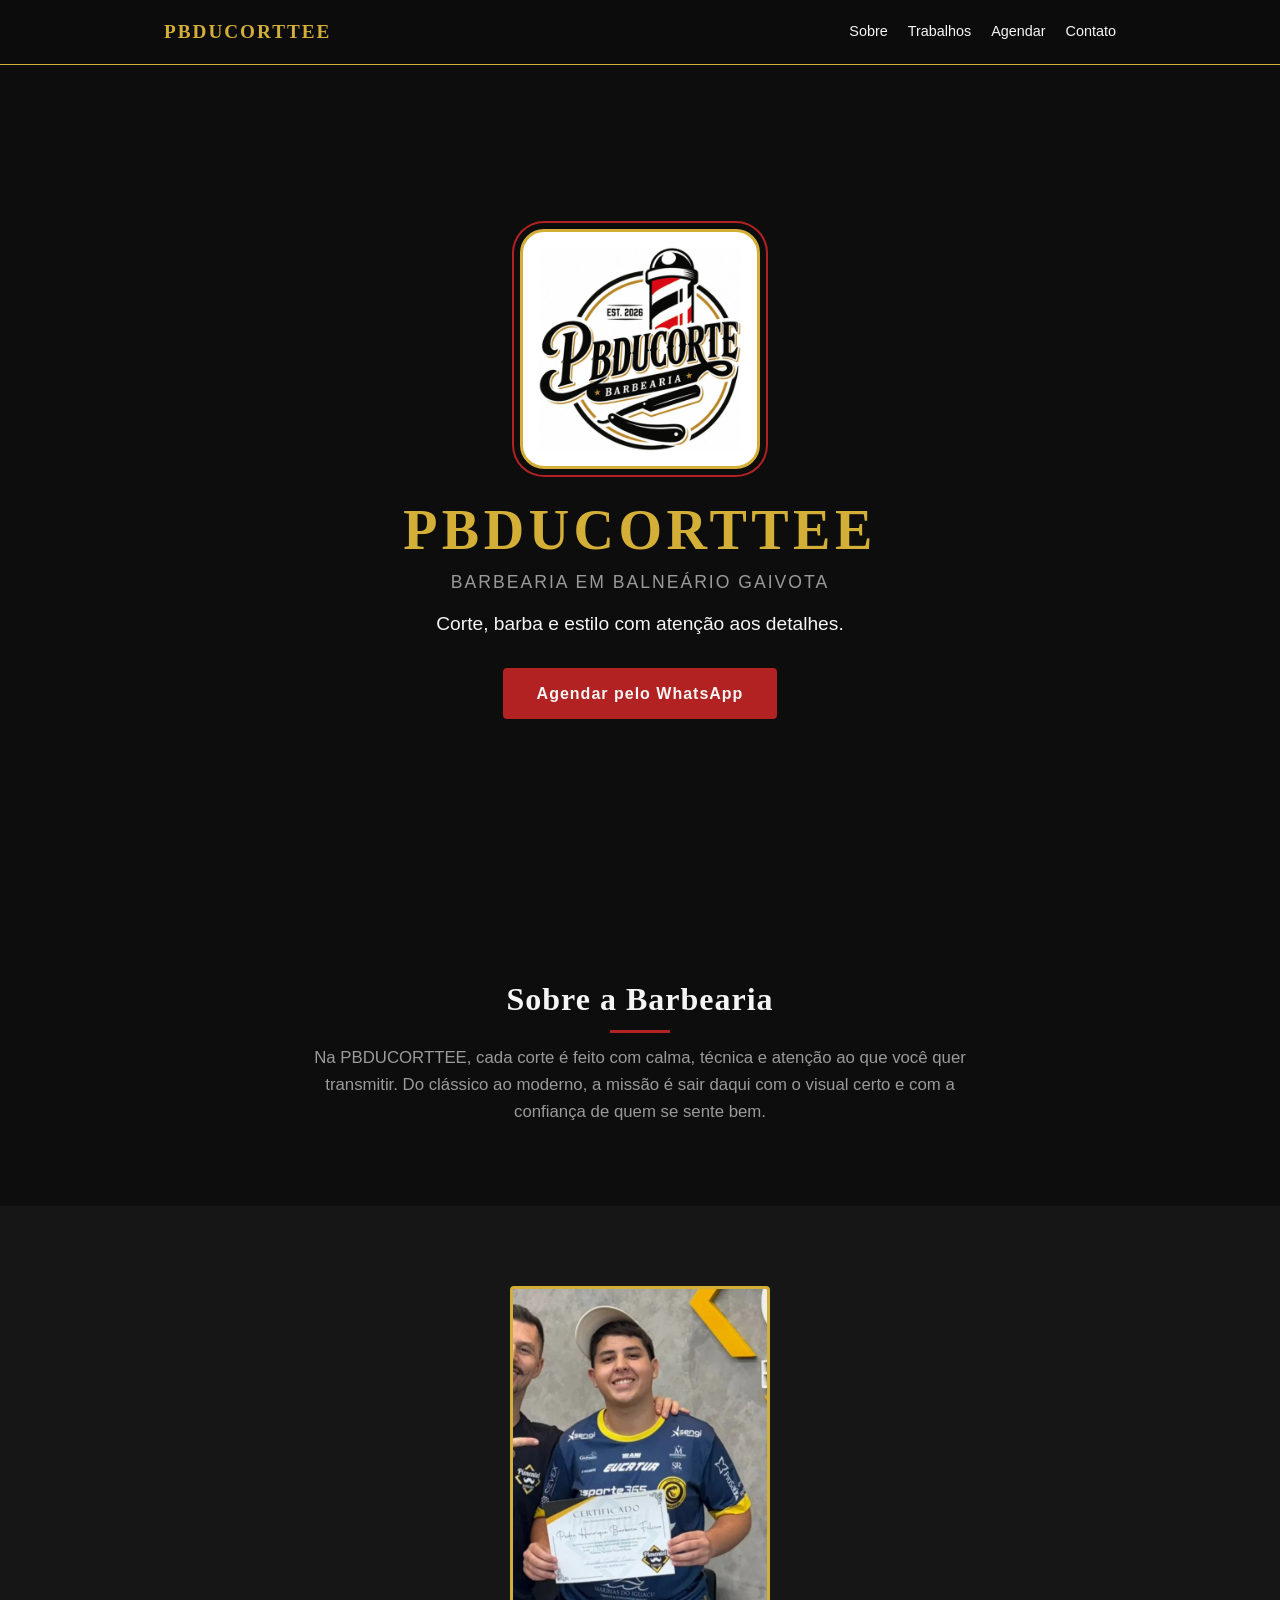
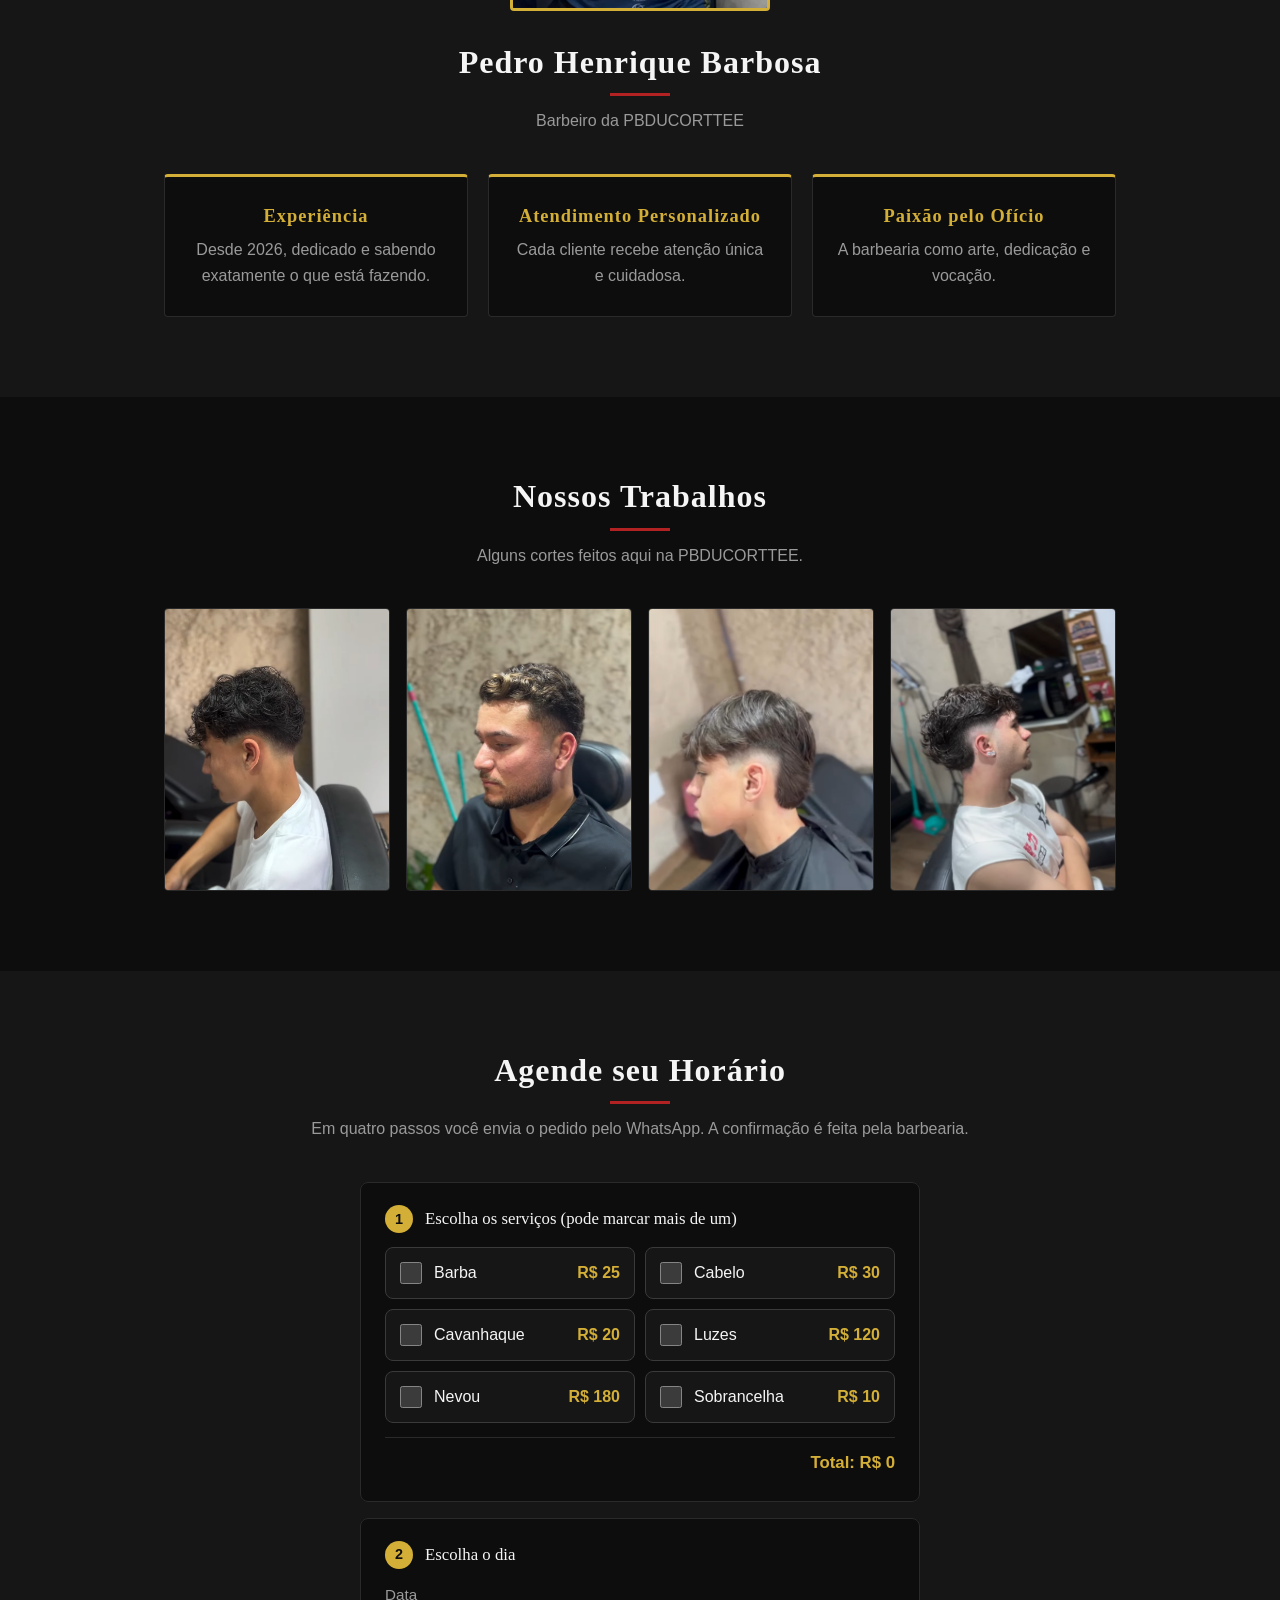
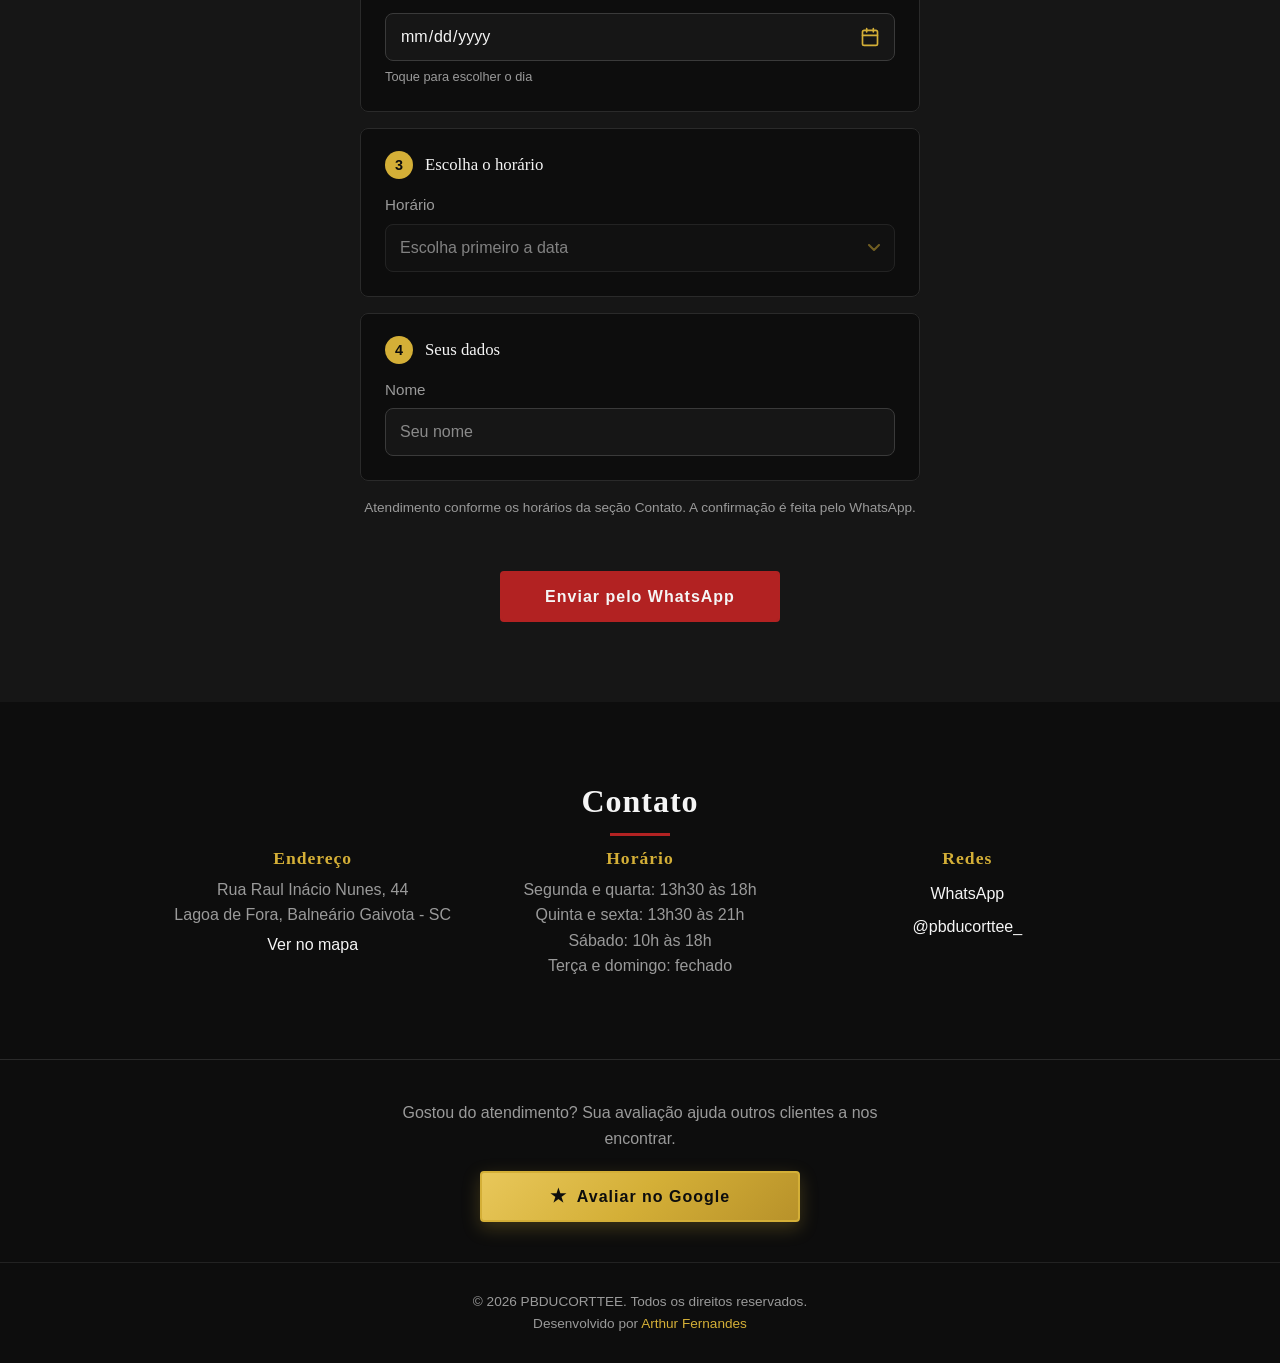
==== commit 03307e17: "style: ordena serviços em ordem alfabética" ====
--- a/index.html
+++ b/index.html
@@ -173,29 +173,29 @@
 
             <div class="lista-servicos">
               <label class="opcao-servico">
+                <input type="checkbox" name="servico" value="Barba" data-preco="25">
+                <span class="opcao-nome">Barba</span>
+                <span class="preco-opcao">R$ 25</span>
+              </label>
+              <label class="opcao-servico">
+                <input type="checkbox" name="servico" value="Cabelo" data-preco="30">
+                <span class="opcao-nome">Cabelo</span>
+                <span class="preco-opcao">R$ 30</span>
+              </label>
+              <label class="opcao-servico">
+                <input type="checkbox" name="servico" value="Cavanhaque" data-preco="20">
+                <span class="opcao-nome">Cavanhaque</span>
+                <span class="preco-opcao">R$ 20</span>
+              </label>
+              <label class="opcao-servico">
+                <input type="checkbox" name="servico" value="Luzes" data-preco="120">
+                <span class="opcao-nome">Luzes</span>
+                <span class="preco-opcao">R$ 120</span>
+              </label>
+              <label class="opcao-servico">
                 <input type="checkbox" name="servico" value="Nevou" data-preco="180">
                 <span class="opcao-nome">Nevou</span>
                 <span class="preco-opcao">R$ 180</span>
-              </label>
-              <label class="opcao-servico">
-                <input type="checkbox" name="servico" value="Luzes" data-preco="120">
-                <span class="opcao-nome">Luzes</span>
-                <span class="preco-opcao">R$ 120</span>
-              </label>
-              <label class="opcao-servico">
-                <input type="checkbox" name="servico" value="Cabelo" data-preco="30">
-                <span class="opcao-nome">Cabelo</span>
-                <span class="preco-opcao">R$ 30</span>
-              </label>
-              <label class="opcao-servico">
-                <input type="checkbox" name="servico" value="Barba" data-preco="25">
-                <span class="opcao-nome">Barba</span>
-                <span class="preco-opcao">R$ 25</span>
-              </label>
-              <label class="opcao-servico">
-                <input type="checkbox" name="servico" value="Cavanhaque" data-preco="20">
-                <span class="opcao-nome">Cavanhaque</span>
-                <span class="preco-opcao">R$ 20</span>
               </label>
               <label class="opcao-servico">
                 <input type="checkbox" name="servico" value="Sobrancelha" data-preco="10">
